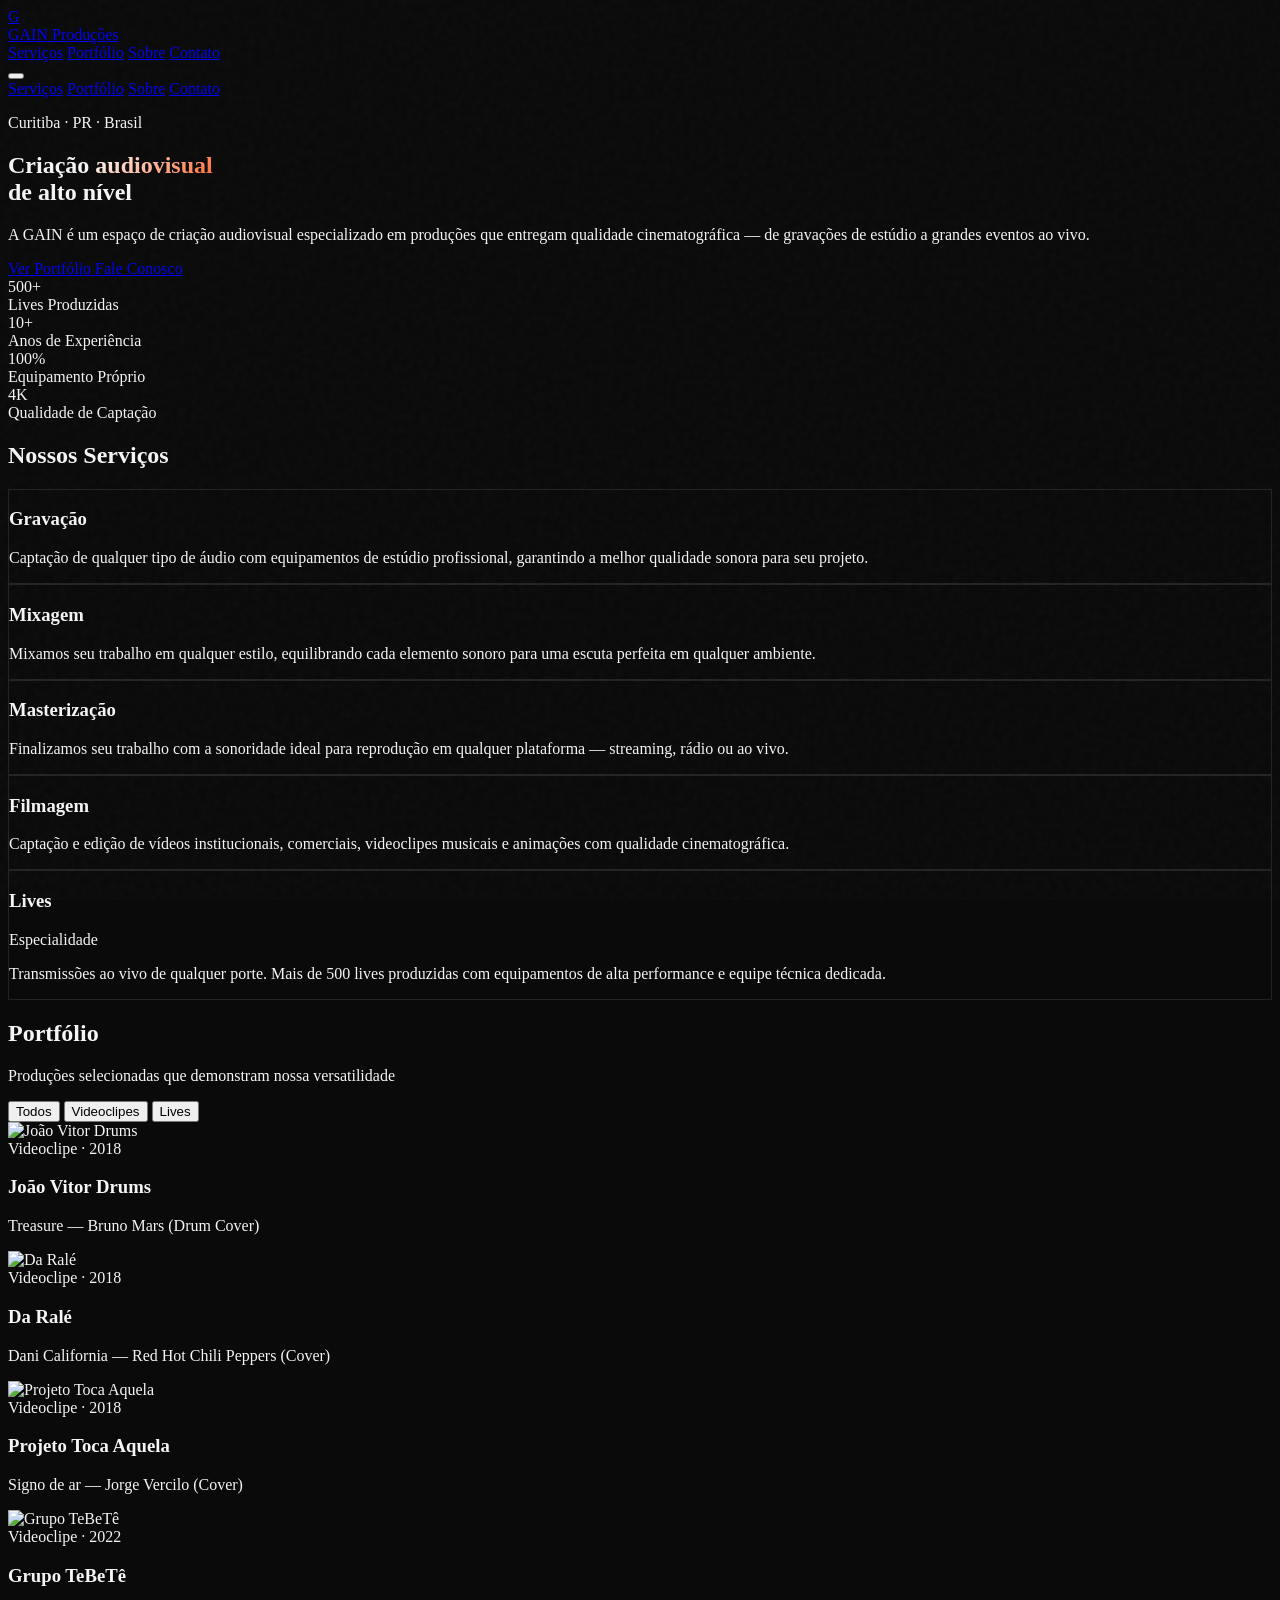
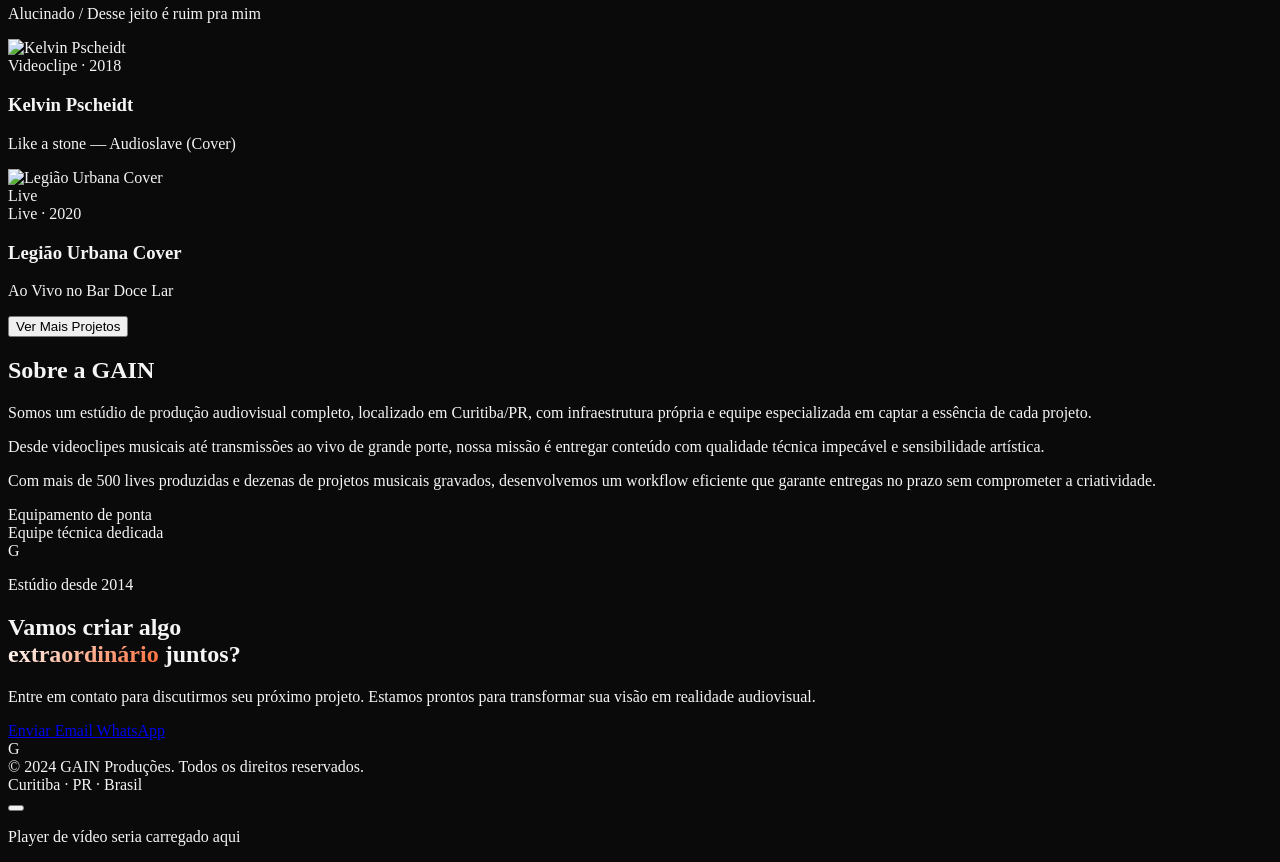
==== kimi/index.html @ ec2316cf "a" ====
<!DOCTYPE html>
<html lang="pt-BR" class="scroll-smooth">
<head>
    <meta charset="UTF-8">
    <meta name="viewport" content="width=device-width, initial-scale=1.0">
    <title>GAIN Produções | Audiovisual</title>
    <script src="https://cdn.tailwindcss.com"></script>
    <script src="https://unpkg.com/lucide@latest"></script>
    <link rel="preconnect" href="https://fonts.googleapis.com">
    <link rel="preconnect" href="https://fonts.gstatic.com" crossorigin>
    <link href="https://fonts.googleapis.com/css2?family=Space+Grotesk:wght@300;400;500;600;700&family=Inter:wght@300;400;500;600&display=swap" rel="stylesheet">
    
    <script>
        tailwind.config = {
            theme: {
                extend: {
                    fontFamily: {
                        sans: ['Inter', 'sans-serif'],
                        display: ['Space Grotesk', 'sans-serif'],
                    },
                    colors: {
                        gain: {
                            dark: '#0a0a0a',
                            gray: '#1a1a1a',
                            accent: '#ff6b35',
                            light: '#f5f5f5'
                        }
                    },
                    animation: {
                        'fade-up': 'fadeUp 0.8s ease-out forwards',
                        'pulse-slow': 'pulse 4s cubic-bezier(0.4, 0, 0.6, 1) infinite',
                    },
                    keyframes: {
                        fadeUp: {
                            '0%': { opacity: '0', transform: 'translateY(30px)' },
                            '100%': { opacity: '1', transform: 'translateY(0)' },
                        }
                    }
                }
            }
        }
    </script>
    
    <style>
        body {
            background-color: #0a0a0a;
            color: #f5f5f5;
        }
        
        .grain-overlay {
            position: fixed;
            top: 0;
            left: 0;
            width: 100%;
            height: 100%;
            pointer-events: none;
            z-index: 50;
            opacity: 0.03;
            background-image: url("data:image/svg+xml,%3Csvg viewBox='0 0 200 200' xmlns='http://www.w3.org/2000/svg'%3E%3Cfilter id='noiseFilter'%3E%3CfeTurbulence type='fractalNoise' baseFrequency='0.65' numOctaves='3' stitchTiles='stitch'/%3E%3C/filter%3E%3Crect width='100%25' height='100%25' filter='url(%23noiseFilter)'/%3E%3C/svg%3E");
        }
        
        .video-card {
            transition: all 0.5s cubic-bezier(0.4, 0, 0.2, 1);
        }
        
        .video-card:hover {
            transform: translateY(-8px);
        }
        
        .video-card:hover .video-overlay {
            opacity: 1;
        }
        
        .video-card:hover img {
            transform: scale(1.05);
        }
        
        .service-card {
            transition: all 0.4s ease;
            border: 1px solid rgba(255, 255, 255, 0.1);
        }
        
        .service-card:hover {
            border-color: rgba(255, 107, 53, 0.5);
            transform: translateY(-4px);
            box-shadow: 0 20px 40px -15px rgba(255, 107, 53, 0.2);
        }
        
        .nav-link {
            position: relative;
        }
        
        .nav-link::after {
            content: '';
            position: absolute;
            bottom: -4px;
            left: 0;
            width: 0;
            height: 1px;
            background-color: #ff6b35;
            transition: width 0.3s ease;
        }
        
        .nav-link:hover::after {
            width: 100%;
        }
        
        .hero-gradient {
            background: radial-gradient(ellipse at center, rgba(255,107,53,0.15) 0%, transparent 70%);
        }
        
        .text-gradient {
            background: linear-gradient(135deg, #fff 0%, #ff6b35 100%);
            -webkit-background-clip: text;
            -webkit-text-fill-color: transparent;
            background-clip: text;
        }
    </style>
</head>
<body class="antialiased overflow-x-hidden">

    <!-- Grain Overlay -->
    <div class="grain-overlay"></div>

    <!-- Navigation -->
    <nav class="fixed top-0 w-full z-40 bg-gain-dark/80 backdrop-blur-md border-b border-white/5 transition-all duration-300" id="navbar">
        <div class="max-w-7xl mx-auto px-6 lg:px-8">
            <div class="flex justify-between items-center h-20">
                <!-- Logo -->
                <a href="#" class="flex items-center gap-3 group">
                    <div class="w-10 h-10 bg-white rounded-full flex items-center justify-center overflow-hidden group-hover:scale-110 transition-transform duration-300">
                        <span class="text-gain-dark font-bold text-lg font-display">G</span>
                    </div>
                    <div class="flex flex-col">
                        <span class="font-display font-bold text-xl tracking-tight text-white">GAIN</span>
                        <span class="text-[10px] uppercase tracking-[0.2em] text-gray-400">Produções</span>
                    </div>
                </a>

                <!-- Desktop Menu -->
                <div class="hidden md:flex items-center gap-8">
                    <a href="#servicos" class="nav-link text-sm uppercase tracking-wider text-gray-300 hover:text-white transition-colors">Serviços</a>
                    <a href="#portfolio" class="nav-link text-sm uppercase tracking-wider text-gray-300 hover:text-white transition-colors">Portfólio</a>
                    <a href="#sobre" class="nav-link text-sm uppercase tracking-wider text-gray-300 hover:text-white transition-colors">Sobre</a>
                    <a href="#contato" class="px-6 py-2.5 bg-white text-gain-dark text-sm font-semibold uppercase tracking-wider hover:bg-gain-accent hover:text-white transition-all duration-300 rounded-full">
                        Contato
                    </a>
                </div>

                <!-- Mobile Menu Button -->
                <button class="md:hidden text-white" onclick="toggleMenu()">
                    <i data-lucide="menu" class="w-6 h-6"></i>
                </button>
            </div>
        </div>

        <!-- Mobile Menu -->
        <div id="mobile-menu" class="hidden md:hidden bg-gain-gray border-t border-white/10">
            <div class="px-6 py-4 space-y-4">
                <a href="#servicos" class="block text-sm uppercase tracking-wider text-gray-300">Serviços</a>
                <a href="#portfolio" class="block text-sm uppercase tracking-wider text-gray-300">Portfólio</a>
                <a href="#sobre" class="block text-sm uppercase tracking-wider text-gray-300">Sobre</a>
                <a href="#contato" class="block text-sm uppercase tracking-wider text-gain-accent">Contato</a>
            </div>
        </div>
    </nav>

    <!-- Hero Section -->
    <section class="relative min-h-screen flex items-center justify-center overflow-hidden pt-20">
        <div class="hero-gradient absolute inset-0 pointer-events-none"></div>
        
        <!-- Background Elements -->
        <div class="absolute inset-0 overflow-hidden">
            <div class="absolute -top-40 -right-40 w-96 h-96 bg-gain-accent/20 rounded-full blur-3xl animate-pulse-slow"></div>
            <div class="absolute -bottom-40 -left-40 w-96 h-96 bg-purple-500/10 rounded-full blur-3xl animate-pulse-slow" style="animation-delay: 2s;"></div>
        </div>

        <div class="relative z-10 max-w-7xl mx-auto px-6 lg:px-8 text-center">
            <div class="opacity-0 animate-fade-up" style="animation-delay: 0.2s;">
                <p class="text-gain-accent text-sm uppercase tracking-[0.3em] mb-6 font-medium">Curitiba · PR · Brasil</p>
                <h1 class="font-display text-5xl md:text-7xl lg:text-8xl font-bold leading-tight mb-8">
                    Criação <span class="text-gradient italic font-light">audiovisual</span><br>
                    de alto nível
                </h1>
                <p class="max-w-2xl mx-auto text-lg md:text-xl text-gray-400 leading-relaxed mb-12 font-light">
                    A GAIN é um espaço de criação audiovisual especializado em produções que entregam qualidade cinematográfica — de gravações de estúdio a grandes eventos ao vivo.
                </p>
                <div class="flex flex-col sm:flex-row gap-4 justify-center">
                    <a href="#portfolio" class="px-8 py-4 bg-white text-gain-dark font-semibold uppercase tracking-wider hover:bg-gain-accent hover:text-white transition-all duration-300 rounded-full flex items-center justify-center gap-2 group">
                        Ver Portfólio
                        <i data-lucide="arrow-right" class="w-4 h-4 group-hover:translate-x-1 transition-transform"></i>
                    </a>
                    <a href="#contato" class="px-8 py-4 border border-white/20 text-white font-semibold uppercase tracking-wider hover:bg-white/10 transition-all duration-300 rounded-full">
                        Fale Conosco
                    </a>
                </div>
            </div>
        </div>

        <!-- Scroll Indicator -->
        <div class="absolute bottom-10 left-1/2 -translate-x-1/2 animate-bounce">
            <i data-lucide="chevron-down" class="w-6 h-6 text-white/30"></i>
        </div>
    </section>

    <!-- Stats Section -->
    <section class="py-20 border-y border-white/5 bg-gain-gray/30">
        <div class="max-w-7xl mx-auto px-6 lg:px-8">
            <div class="grid grid-cols-2 md:grid-cols-4 gap-8 text-center">
                <div class="opacity-0 animate-fade-up" style="animation-delay: 0.1s;">
                    <div class="text-4xl md:text-5xl font-display font-bold text-white mb-2">500+</div>
                    <div class="text-sm uppercase tracking-wider text-gray-500">Lives Produzidas</div>
                </div>
                <div class="opacity-0 animate-fade-up" style="animation-delay: 0.2s;">
                    <div class="text-4xl md:text-5xl font-display font-bold text-white mb-2">10+</div>
                    <div class="text-sm uppercase tracking-wider text-gray-500">Anos de Experiência</div>
                </div>
                <div class="opacity-0 animate-fade-up" style="animation-delay: 0.3s;">
                    <div class="text-4xl md:text-5xl font-display font-bold text-white mb-2">100%</div>
                    <div class="text-sm uppercase tracking-wider text-gray-500">Equipamento Próprio</div>
                </div>
                <div class="opacity-0 animate-fade-up" style="animation-delay: 0.4s;">
                    <div class="text-4xl md:text-5xl font-display font-bold text-white mb-2">4K</div>
                    <div class="text-sm uppercase tracking-wider text-gray-500">Qualidade de Captação</div>
                </div>
            </div>
        </div>
    </section>

    <!-- Services Section -->
    <section id="servicos" class="py-32 relative">
        <div class="max-w-7xl mx-auto px-6 lg:px-8">
            <div class="mb-16 opacity-0 animate-fade-up" id="servicos-title">
                <h2 class="font-display text-4xl md:text-5xl font-bold mb-4">Nossos Serviços</h2>
                <div class="w-20 h-1 bg-gain-accent"></div>
            </div>

            <div class="grid md:grid-cols-2 lg:grid-cols-3 gap-6">
                <!-- Gravação -->
                <div class="service-card bg-gain-gray/20 p-8 rounded-2xl opacity-0 animate-fade-up group cursor-pointer" style="animation-delay: 0.1s;">
                    <div class="w-14 h-14 bg-gain-accent/10 rounded-xl flex items-center justify-center mb-6 group-hover:bg-gain-accent/20 transition-colors">
                        <i data-lucide="mic-2" class="w-7 h-7 text-gain-accent"></i>
                    </div>
                    <h3 class="font-display text-2xl font-bold mb-3 text-white">Gravação</h3>
                    <p class="text-gray-400 leading-relaxed text-sm">
                        Captação de qualquer tipo de áudio com equipamentos de estúdio profissional, garantindo a melhor qualidade sonora para seu projeto.
                    </p>
                </div>

                <!-- Mixagem -->
                <div class="service-card bg-gain-gray/20 p-8 rounded-2xl opacity-0 animate-fade-up group cursor-pointer" style="animation-delay: 0.2s;">
                    <div class="w-14 h-14 bg-gain-accent/10 rounded-xl flex items-center justify-center mb-6 group-hover:bg-gain-accent/20 transition-colors">
                        <i data-lucide="sliders" class="w-7 h-7 text-gain-accent"></i>
                    </div>
                    <h3 class="font-display text-2xl font-bold mb-3 text-white">Mixagem</h3>
                    <p class="text-gray-400 leading-relaxed text-sm">
                        Mixamos seu trabalho em qualquer estilo, equilibrando cada elemento sonoro para uma escuta perfeita em qualquer ambiente.
                    </p>
                </div>

                <!-- Masterização -->
                <div class="service-card bg-gain-gray/20 p-8 rounded-2xl opacity-0 animate-fade-up group cursor-pointer" style="animation-delay: 0.3s;">
                    <div class="w-14 h-14 bg-gain-accent/10 rounded-xl flex items-center justify-center mb-6 group-hover:bg-gain-accent/20 transition-colors">
                        <i data-lucide="disc" class="w-7 h-7 text-gain-accent"></i>
                    </div>
                    <h3 class="font-display text-2xl font-bold mb-3 text-white">Masterização</h3>
                    <p class="text-gray-400 leading-relaxed text-sm">
                        Finalizamos seu trabalho com a sonoridade ideal para reprodução em qualquer plataforma — streaming, rádio ou ao vivo.
                    </p>
                </div>

                <!-- Filmagem -->
                <div class="service-card bg-gain-gray/20 p-8 rounded-2xl opacity-0 animate-fade-up group cursor-pointer" style="animation-delay: 0.4s;">
                    <div class="w-14 h-14 bg-gain-accent/10 rounded-xl flex items-center justify-center mb-6 group-hover:bg-gain-accent/20 transition-colors">
                        <i data-lucide="video" class="w-7 h-7 text-gain-accent"></i>
                    </div>
                    <h3 class="font-display text-2xl font-bold mb-3 text-white">Filmagem</h3>
                    <p class="text-gray-400 leading-relaxed text-sm">
                        Captação e edição de vídeos institucionais, comerciais, videoclipes musicais e animações com qualidade cinematográfica.
                    </p>
                </div>

                <!-- Lives -->
                <div class="service-card bg-gain-gray/20 p-8 rounded-2xl md:col-span-2 lg:col-span-2 opacity-0 animate-fade-up group cursor-pointer relative overflow-hidden" style="animation-delay: 0.5s;">
                    <div class="absolute top-0 right-0 w-64 h-64 bg-gain-accent/5 rounded-full blur-3xl -mr-20 -mt-20"></div>
                    <div class="relative z-10 flex flex-col md:flex-row md:items-center gap-6">
                        <div class="w-14 h-14 bg-gain-accent/10 rounded-xl flex items-center justify-center group-hover:bg-gain-accent/20 transition-colors shrink-0">
                            <i data-lucide="radio" class="w-7 h-7 text-gain-accent"></i>
                        </div>
                        <div>
                            <div class="flex items-center gap-3 mb-2">
                                <h3 class="font-display text-2xl font-bold text-white">Lives</h3>
                                <span class="px-3 py-1 bg-gain-accent/20 text-gain-accent text-xs uppercase tracking-wider rounded-full font-semibold">Especialidade</span>
                            </div>
                            <p class="text-gray-400 leading-relaxed text-sm max-w-xl">
                                Transmissões ao vivo de qualquer porte. Mais de 500 lives produzidas com equipamentos de alta performance e equipe técnica dedicada.
                            </p>
                        </div>
                    </div>
                </div>
            </div>
        </div>
    </section>

    <!-- Portfolio Section -->
    <section id="portfolio" class="py-32 bg-gain-gray/20">
        <div class="max-w-7xl mx-auto px-6 lg:px-8">
            <div class="flex flex-col md:flex-row md:items-end justify-between mb-12 opacity-0 animate-fade-up" id="portfolio-title">
                <div>
                    <h2 class="font-display text-4xl md:text-5xl font-bold mb-4">Portfólio</h2>
                    <div class="w-20 h-1 bg-gain-accent mb-4"></div>
                    <p class="text-gray-400">Produções selecionadas que demonstram nossa versatilidade</p>
                </div>
                
                <!-- Filter Buttons -->
                <div class="flex gap-2 mt-6 md:mt-0 overflow-x-auto pb-2 md:pb-0">
                    <button onclick="filterPortfolio('all')" class="filter-btn active px-4 py-2 text-sm uppercase tracking-wider rounded-full border border-gain-accent bg-gain-accent text-white transition-all" data-filter="all">Todos</button>
                    <button onclick="filterPortfolio('videoclipe')" class="filter-btn px-4 py-2 text-sm uppercase tracking-wider rounded-full border border-white/20 text-gray-400 hover:border-white/50 hover:text-white transition-all" data-filter="videoclipe">Videoclipes</button>
                    <button onclick="filterPortfolio('live')" class="filter-btn px-4 py-2 text-sm uppercase tracking-wider rounded-full border border-white/20 text-gray-400 hover:border-white/50 hover:text-white transition-all" data-filter="live">Lives</button>
                </div>
            </div>

            <div class="grid md:grid-cols-2 lg:grid-cols-3 gap-6" id="portfolio-grid">
                <!-- João Vitor Drums -->
                <div class="video-card group relative rounded-xl overflow-hidden bg-gain-gray aspect-video cursor-pointer" data-category="videoclipe" onclick="openVideo('João Vitor Drums - Treasure', 'https://www.youtube.com/watch?v=dQw4w9WgXcQ')">
                    <img src="https://img.youtube.com/vi/dQw4w9WgXcQ/maxresdefault.jpg" alt="João Vitor Drums" class="w-full h-full object-cover transition-transform duration-700">
                    <div class="video-overlay absolute inset-0 bg-gradient-to-t from-black/90 via-black/20 to-transparent opacity-0 transition-opacity duration-300 flex flex-col justify-end p-6">
                        <span class="text-gain-accent text-xs uppercase tracking-wider mb-2">Videoclipe · 2018</span>
                        <h3 class="font-display text-xl font-bold text-white">João Vitor Drums</h3>
                        <p class="text-gray-300 text-sm mt-1">Treasure — Bruno Mars (Drum Cover)</p>
                    </div>
                    <div class="absolute inset-0 flex items-center justify-center opacity-0 group-hover:opacity-100 transition-opacity duration-300">
                        <div class="w-16 h-16 bg-white/20 backdrop-blur-sm rounded-full flex items-center justify-center border border-white/30">
                            <i data-lucide="play" class="w-6 h-6 text-white fill-white ml-1"></i>
                        </div>
                    </div>
                </div>

                <!-- Da Ralé -->
                <div class="video-card group relative rounded-xl overflow-hidden bg-gain-gray aspect-video cursor-pointer" data-category="videoclipe" onclick="openVideo('Da Ralé - Dani California', 'https://www.youtube.com/watch?v=dQw4w9WgXcQ')">
                    <img src="https://img.youtube.com/vi/dQw4w9WgXcQ/maxresdefault.jpg" alt="Da Ralé" class="w-full h-full object-cover transition-transform duration-700">
                    <div class="video-overlay absolute inset-0 bg-gradient-to-t from-black/90 via-black/20 to-transparent opacity-0 transition-opacity duration-300 flex flex-col justify-end p-6">
                        <span class="text-gain-accent text-xs uppercase tracking-wider mb-2">Videoclipe · 2018</span>
                        <h3 class="font-display text-xl font-bold text-white">Da Ralé</h3>
                        <p class="text-gray-300 text-sm mt-1">Dani California — Red Hot Chili Peppers (Cover)</p>
                    </div>
                    <div class="absolute inset-0 flex items-center justify-center opacity-0 group-hover:opacity-100 transition-opacity duration-300">
                        <div class="w-16 h-16 bg-white/20 backdrop-blur-sm rounded-full flex items-center justify-center border border-white/30">
                            <i data-lucide="play" class="w-6 h-6 text-white fill-white ml-1"></i>
                        </div>
                    </div>
                </div>

                <!-- Projeto Toca Aquela -->
                <div class="video-card group relative rounded-xl overflow-hidden bg-gain-gray aspect-video cursor-pointer" data-category="videoclipe" onclick="openVideo('Projeto Toca Aquela - Signo de ar', 'https://www.youtube.com/watch?v=dQw4w9WgXcQ')">
                    <img src="https://img.youtube.com/vi/dQw4w9WgXcQ/maxresdefault.jpg" alt="Projeto Toca Aquela" class="w-full h-full object-cover transition-transform duration-700">
                    <div class="video-overlay absolute inset-0 bg-gradient-to-t from-black/90 via-black/20 to-transparent opacity-0 transition-opacity duration-300 flex flex-col justify-end p-6">
                        <span class="text-gain-accent text-xs uppercase tracking-wider mb-2">Videoclipe · 2018</span>
                        <h3 class="font-display text-xl font-bold text-white">Projeto Toca Aquela</h3>
                        <p class="text-gray-300 text-sm mt-1">Signo de ar — Jorge Vercilo (Cover)</p>
                    </div>
                    <div class="absolute inset-0 flex items-center justify-center opacity-0 group-hover:opacity-100 transition-opacity duration-300">
                        <div class="w-16 h-16 bg-white/20 backdrop-blur-sm rounded-full flex items-center justify-center border border-white/30">
                            <i data-lucide="play" class="w-6 h-6 text-white fill-white ml-1"></i>
                        </div>
                    </div>
                </div>

                <!-- Grupo TeBeTê -->
                <div class="video-card group relative rounded-xl overflow-hidden bg-gain-gray aspect-video cursor-pointer" data-category="videoclipe" onclick="openVideo('Grupo TeBeTê', 'https://www.youtube.com/watch?v=dQw4w9WgXcQ')">
                    <img src="https://img.youtube.com/vi/dQw4w9WgXcQ/maxresdefault.jpg" alt="Grupo TeBeTê" class="w-full h-full object-cover transition-transform duration-700">
                    <div class="video-overlay absolute inset-0 bg-gradient-to-t from-black/90 via-black/20 to-transparent opacity-0 transition-opacity duration-300 flex flex-col justify-end p-6">
                        <span class="text-gain-accent text-xs uppercase tracking-wider mb-2">Videoclipe · 2022</span>
                        <h3 class="font-display text-xl font-bold text-white">Grupo TeBeTê</h3>
                        <p class="text-gray-300 text-sm mt-1">Alucinado / Desse jeito é ruim pra mim</p>
                    </div>
                    <div class="absolute inset-0 flex items-center justify-center opacity-0 group-hover:opacity-100 transition-opacity duration-300">
                        <div class="w-16 h-16 bg-white/20 backdrop-blur-sm rounded-full flex items-center justify-center border border-white/30">
                            <i data-lucide="play" class="w-6 h-6 text-white fill-white ml-1"></i>
                        </div>
                    </div>
                </div>

                <!-- Kelvin Pscheidt -->
                <div class="video-card group relative rounded-xl overflow-hidden bg-gain-gray aspect-video cursor-pointer" data-category="videoclipe" onclick="openVideo('Kelvin Pscheidt - Like a stone', 'https://www.youtube.com/watch?v=dQw4w9WgXcQ')">
                    <img src="https://img.youtube.com/vi/dQw4w9WgXcQ/maxresdefault.jpg" alt="Kelvin Pscheidt" class="w-full h-full object-cover transition-transform duration-700">
                    <div class="video-overlay absolute inset-0 bg-gradient-to-t from-black/90 via-black/20 to-transparent opacity-0 transition-opacity duration-300 flex flex-col justify-end p-6">
                        <span class="text-gain-accent text-xs uppercase tracking-wider mb-2">Videoclipe · 2018</span>
                        <h3 class="font-display text-xl font-bold text-white">Kelvin Pscheidt</h3>
                        <p class="text-gray-300 text-sm mt-1">Like a stone — Audioslave (Cover)</p>
                    </div>
                    <div class="absolute inset-0 flex items-center justify-center opacity-0 group-hover:opacity-100 transition-opacity duration-300">
                        <div class="w-16 h-16 bg-white/20 backdrop-blur-sm rounded-full flex items-center justify-center border border-white/30">
                            <i data-lucide="play" class="w-6 h-6 text-white fill-white ml-1"></i>
                        </div>
                    </div>
                </div>

                <!-- Legião Urbana Cover -->
                <div class="video-card group relative rounded-xl overflow-hidden bg-gain-gray aspect-video cursor-pointer" data-category="live" onclick="openVideo('Legião Urbana Cover - Ao Vivo', 'https://www.youtube.com/watch?v=dQw4w9WgXcQ')">
                    <img src="https://img.youtube.com/vi/dQw4w9WgXcQ/maxresdefault.jpg" alt="Legião Urbana Cover" class="w-full h-full object-cover transition-transform duration-700">
                    <div class="absolute top-4 right-4 px-3 py-1 bg-red-600 text-white text-xs uppercase tracking-wider rounded-full font-bold flex items-center gap-1">
                        <span class="w-2 h-2 bg-white rounded-full animate-pulse"></span>
                        Live
                    </div>
                    <div class="video-overlay absolute inset-0 bg-gradient-to-t from-black/90 via-black/20 to-transparent opacity-0 transition-opacity duration-300 flex flex-col justify-end p-6">
                        <span class="text-gain-accent text-xs uppercase tracking-wider mb-2">Live · 2020</span>
                        <h3 class="font-display text-xl font-bold text-white">Legião Urbana Cover</h3>
                        <p class="text-gray-300 text-sm mt-1">Ao Vivo no Bar Doce Lar</p>
                    </div>
                    <div class="absolute inset-0 flex items-center justify-center opacity-0 group-hover:opacity-100 transition-opacity duration-300">
                        <div class="w-16 h-16 bg-white/20 backdrop-blur-sm rounded-full flex items-center justify-center border border-white/30">
                            <i data-lucide="play" class="w-6 h-6 text-white fill-white ml-1"></i>
                        </div>
                    </div>
                </div>
            </div>

            <div class="mt-12 text-center">
                <button class="px-8 py-3 border border-white/20 text-white uppercase tracking-wider text-sm hover:bg-white hover:text-gain-dark transition-all duration-300 rounded-full">
                    Ver Mais Projetos
                </button>
            </div>
        </div>
    </section>

    <!-- About Section -->
    <section id="sobre" class="py-32 relative overflow-hidden">
        <div class="absolute inset-0 bg-gradient-to-b from-transparent via-gain-accent/5 to-transparent"></div>
        <div class="max-w-7xl mx-auto px-6 lg:px-8 relative z-10">
            <div class="grid lg:grid-cols-2 gap-16 items-center">
                <div class="opacity-0 animate-fade-up" id="sobre-content">
                    <h2 class="font-display text-4xl md:text-5xl font-bold mb-6">Sobre a GAIN</h2>
                    <div class="w-20 h-1 bg-gain-accent mb-8"></div>
                    <div class="space-y-6 text-gray-300 leading-relaxed">
                        <p>
                            Somos um estúdio de produção audiovisual completo, localizado em Curitiba/PR, com infraestrutura própria e equipe especializada em captar a essência de cada projeto.
                        </p>
                        <p>
                            Desde videoclipes musicais até transmissões ao vivo de grande porte, nossa missão é entregar conteúdo com qualidade técnica impecável e sensibilidade artística.
                        </p>
                        <p>
                            Com mais de 500 lives produzidas e dezenas de projetos musicais gravados, desenvolvemos um workflow eficiente que garante entregas no prazo sem comprometer a criatividade.
                        </p>
                    </div>
                    
                    <div class="mt-8 flex gap-4">
                        <div class="flex items-center gap-2 text-gray-400">
                            <i data-lucide="check-circle" class="w-5 h-5 text-gain-accent"></i>
                            <span class="text-sm">Equipamento de ponta</span>
                        </div>
                        <div class="flex items-center gap-2 text-gray-400">
                            <i data-lucide="check-circle" class="w-5 h-5 text-gain-accent"></i>
                            <span class="text-sm">Equipe técnica dedicada</span>
                        </div>
                    </div>
                </div>
                
                <div class="relative opacity-0 animate-fade-up" style="animation-delay: 0.2s;">
                    <div class="aspect-square rounded-2xl overflow-hidden bg-gain-gray relative">
                        <div class="absolute inset-0 bg-gradient-to-br from-gain-accent/20 to-purple-500/20"></div>
                        <div class="absolute inset-0 flex items-center justify-center">
                            <div class="text-center">
                                <div class="w-32 h-32 bg-white rounded-full flex items-center justify-center mx-auto mb-4 shadow-2xl shadow-gain-accent/20">
                                    <span class="text-gain-dark font-bold text-5xl font-display">G</span>
                                </div>
                                <p class="text-gray-400 uppercase tracking-[0.3em] text-sm">Estúdio desde 2014</p>
                            </div>
                        </div>
                    </div>
                    <!-- Decorative Elements -->
                    <div class="absolute -top-4 -right-4 w-24 h-24 border border-gain-accent/30 rounded-full"></div>
                    <div class="absolute -bottom-4 -left-4 w-32 h-32 border border-white/10 rounded-full"></div>
                </div>
            </div>
        </div>
    </section>

    <!-- Contact CTA -->
    <section id="contato" class="py-32 bg-gain-gray/30 border-t border-white/5">
        <div class="max-w-4xl mx-auto px-6 lg:px-8 text-center opacity-0 animate-fade-up" id="contato-content">
            <h2 class="font-display text-4xl md:text-6xl font-bold mb-6">Vamos criar algo<br><span class="text-gradient">extraordinário</span> juntos?</h2>
            <p class="text-gray-400 text-lg mb-12 max-w-2xl mx-auto">
                Entre em contato para discutirmos seu próximo projeto. Estamos prontos para transformar sua visão em realidade audiovisual.
            </p>
            
            <div class="flex flex-col sm:flex-row gap-4 justify-center mb-12">
                <a href="mailto:contato@gainproducoes.com.br" class="px-8 py-4 bg-gain-accent text-white font-semibold uppercase tracking-wider hover:bg-orange-600 transition-all duration-300 rounded-full flex items-center justify-center gap-2">
                    <i data-lucide="mail" class="w-5 h-5"></i>
                    Enviar Email
                </a>
                <a href="https://wa.me/5541999999999" class="px-8 py-4 border border-white/20 text-white font-semibold uppercase tracking-wider hover:bg-white/10 transition-all duration-300 rounded-full flex items-center justify-center gap-2">
                    <i data-lucide="phone" class="w-5 h-5"></i>
                    WhatsApp
                </a>
            </div>

            <div class="flex justify-center gap-6 text-gray-500">
                <a href="#" class="hover:text-gain-accent transition-colors">
                    <i data-lucide="instagram" class="w-6 h-6"></i>
                </a>
                <a href="#" class="hover:text-gain-accent transition-colors">
                    <i data-lucide="youtube" class="w-6 h-6"></i>
                </a>
                <a href="#" class="hover:text-gain-accent transition-colors">
                    <i data-lucide="facebook" class="w-6 h-6"></i>
                </a>
            </div>
        </div>
    </section>

    <!-- Footer -->
    <footer class="py-8 border-t border-white/5 bg-gain-dark">
        <div class="max-w-7xl mx-auto px-6 lg:px-8 flex flex-col md:flex-row justify-between items-center gap-4">
            <div class="flex items-center gap-2">
                <div class="w-8 h-8 bg-white rounded-full flex items-center justify-center">
                    <span class="text-gain-dark font-bold text-sm font-display">G</span>
                </div>
                <span class="text-gray-500 text-sm">© 2024 GAIN Produções. Todos os direitos reservados.</span>
            </div>
            <div class="text-gray-600 text-sm">
                Curitiba · PR · Brasil
            </div>
        </div>
    </footer>

    <!-- Video Modal -->
    <div id="video-modal" class="fixed inset-0 z-50 hidden bg-black/95 backdrop-blur-sm flex items-center justify-center p-4">
        <div class="relative w-full max-w-5xl aspect-video bg-black rounded-xl overflow-hidden shadow-2xl">
            <button onclick="closeVideo()" class="absolute top-4 right-4 z-10 w-10 h-10 bg-white/10 hover:bg-white/20 rounded-full flex items-center justify-center transition-colors">
                <i data-lucide="x" class="w-6 h-6 text-white"></i>
            </button>
            <div id="video-container" class="w-full h-full flex items-center justify-center text-white">
                <p class="text-gray-400">Player de vídeo seria carregado aqui</p>
            </div>
        </div>
    </div>

    <script>
        // Initialize Lucide icons
        lucide.createIcons();

        // Mobile menu toggle
        function toggleMenu() {
            const menu = document.getElementById('mobile-menu');
            menu.classList.toggle('hidden');
        }

        // Portfolio filter
        function filterPortfolio(category) {
            const cards = document.querySelectorAll('.video-card');
            const buttons = document.querySelectorAll('.filter-btn');
            
            // Update buttons
            buttons.forEach(btn => {
                if (btn.dataset.filter === category) {
                    btn.classList.add('bg-gain-accent', 'text-white', 'border-gain-accent');
                    btn.classList.remove('text-gray-400', 'border-white/20');
                } else {
                    btn.classList.remove('bg-gain-accent', 'text-white', 'border-gain-accent');
                    btn.classList.add('text-gray-400', 'border-white/20');
                }
            });
            
            // Filter cards with animation
            cards.forEach(card => {
                if (category === 'all' || card.dataset.category === category) {
                    card.style.display = 'block';
                    setTimeout(() => {
                        card.style.opacity = '1';
                        card.style.transform = 'translateY(0)';
                    }, 50);
                } else {
                    card.style.opacity = '0';
                    card.style.transform = 'translateY(20px)';
                    setTimeout(() => {
                        card.style.display = 'none';
                    }, 300);
                }
            });
        }

        // Video modal
        function openVideo(title, url) {
            const modal = document.getElementById('video-modal');
            const container = document.getElementById('video-container');
            modal.classList.remove('hidden');
            container.innerHTML = `
                <div class="text-center">
                    <h3 class="text-2xl font-display font-bold mb-4">${title}</h3>
                    <p class="text-gray-400 mb-4">URL: ${url}</p>
                    <p class="text-sm text-gray-500">(Integração com player de vídeo aqui)</p>
                </div>
            `;
            document.body.style.overflow = 'hidden';
        }

        function closeVideo() {
            const modal = document.getElementById('video-modal');
            modal.classList.add('hidden');
            document.body.style.overflow = 'auto';
        }

        // Close modal on outside click
        document.getElementById('video-modal').addEventListener('click', function(e) {
            if (e.target === this) closeVideo();
        });

        // Intersection Observer for animations
        const observerOptions = {
            threshold: 0.1,
            rootMargin: '0px 0px -50px 0px'
        };

        const observer = new IntersectionObserver((entries) => {
            entries.forEach(entry => {
                if (entry.isIntersecting) {
                    entry.target.style.opacity = '1';
                    entry.target.style.transform = 'translateY(0)';
                }
            });
        }, observerOptions);

        // Observe elements
        document.querySelectorAll('.opacity-0').forEach(el => {
            el.style.opacity = '0';
            el.style.transform = 'translateY(30px)';
            el.style.transition = 'opacity 0.8s ease-out, transform 0.8s ease-out';
            observer.observe(el);
        });

        // Navbar scroll effect
        let lastScroll = 0;
        window.addEventListener('scroll', () => {
            const navbar = document.getElementById('navbar');
            const currentScroll = window.pageYOffset;
            
            if (currentScroll > 100) {
                navbar.classList.add('shadow-lg', 'bg-gain-dark/95');
            } else {
                navbar.classList.remove('shadow-lg', 'bg-gain-dark/80');
            }
            
            lastScroll = currentScroll;
        });
    </script>
</body>
</html>
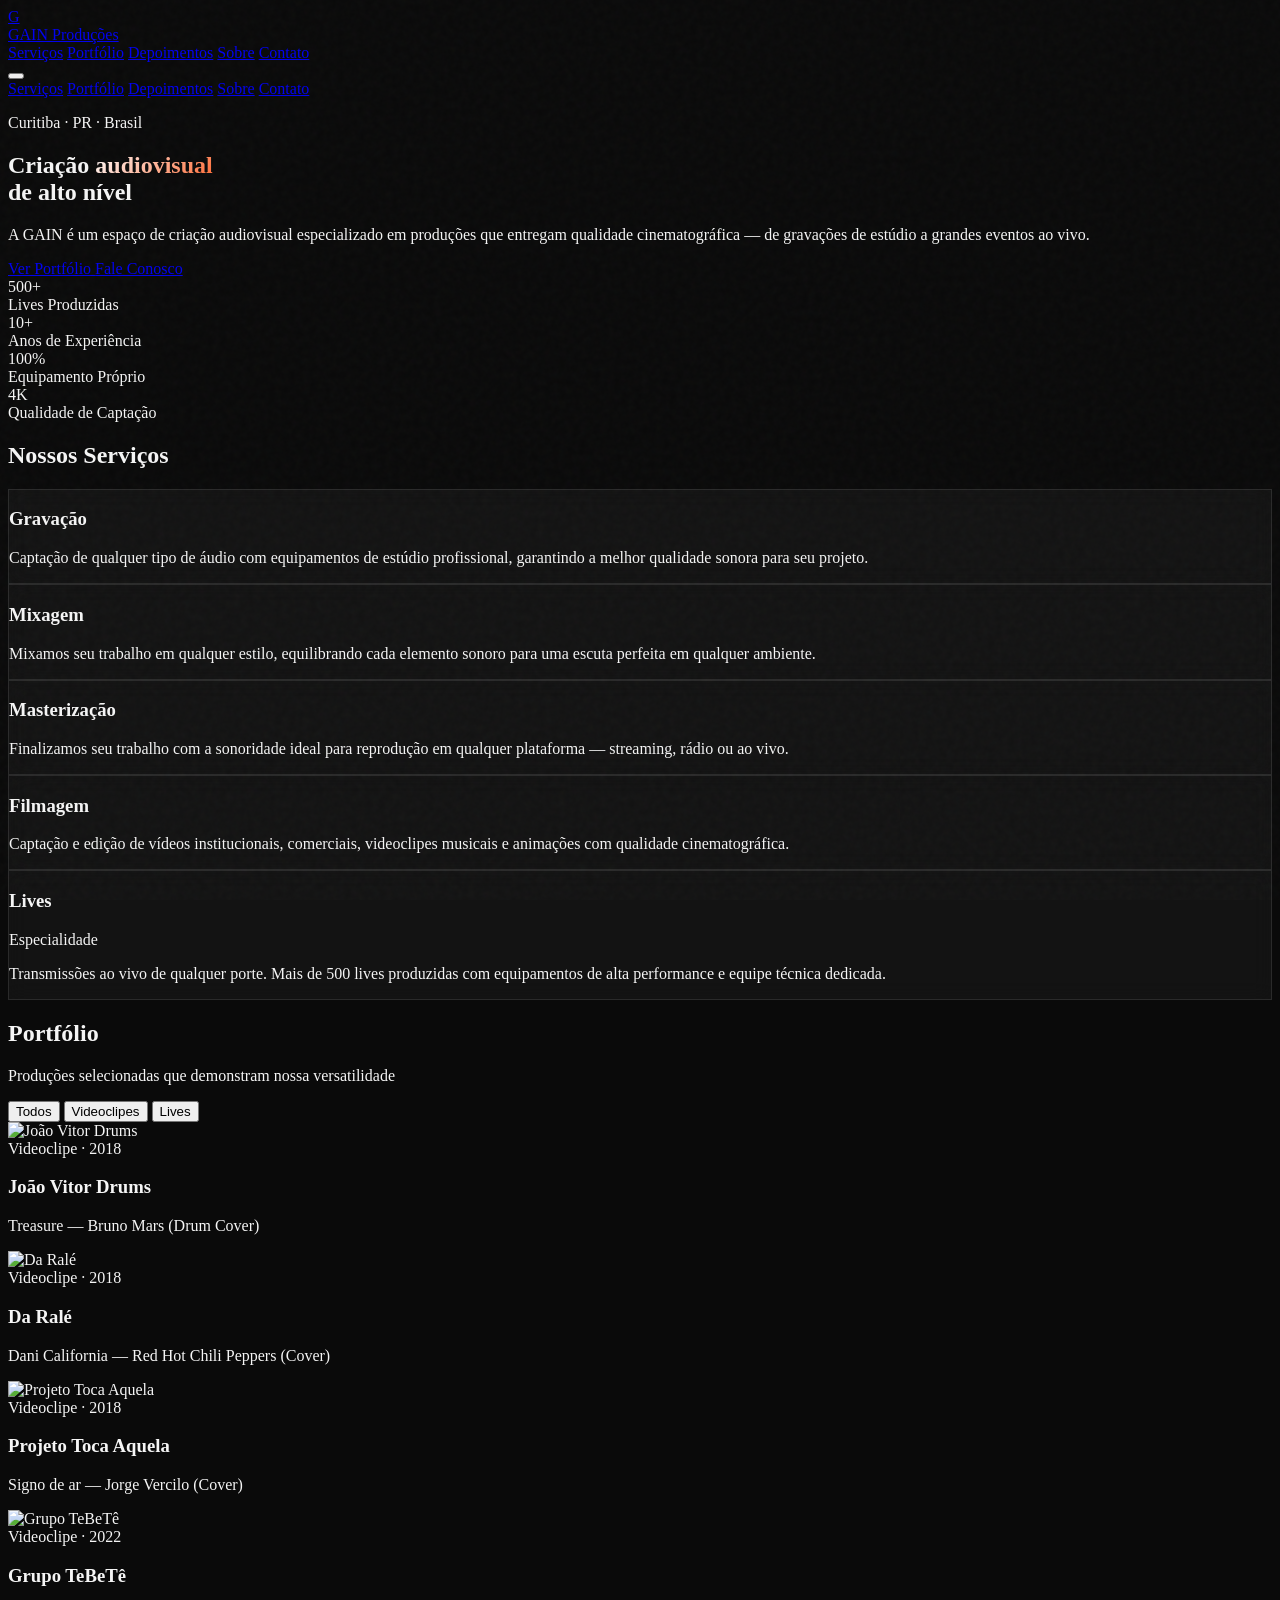
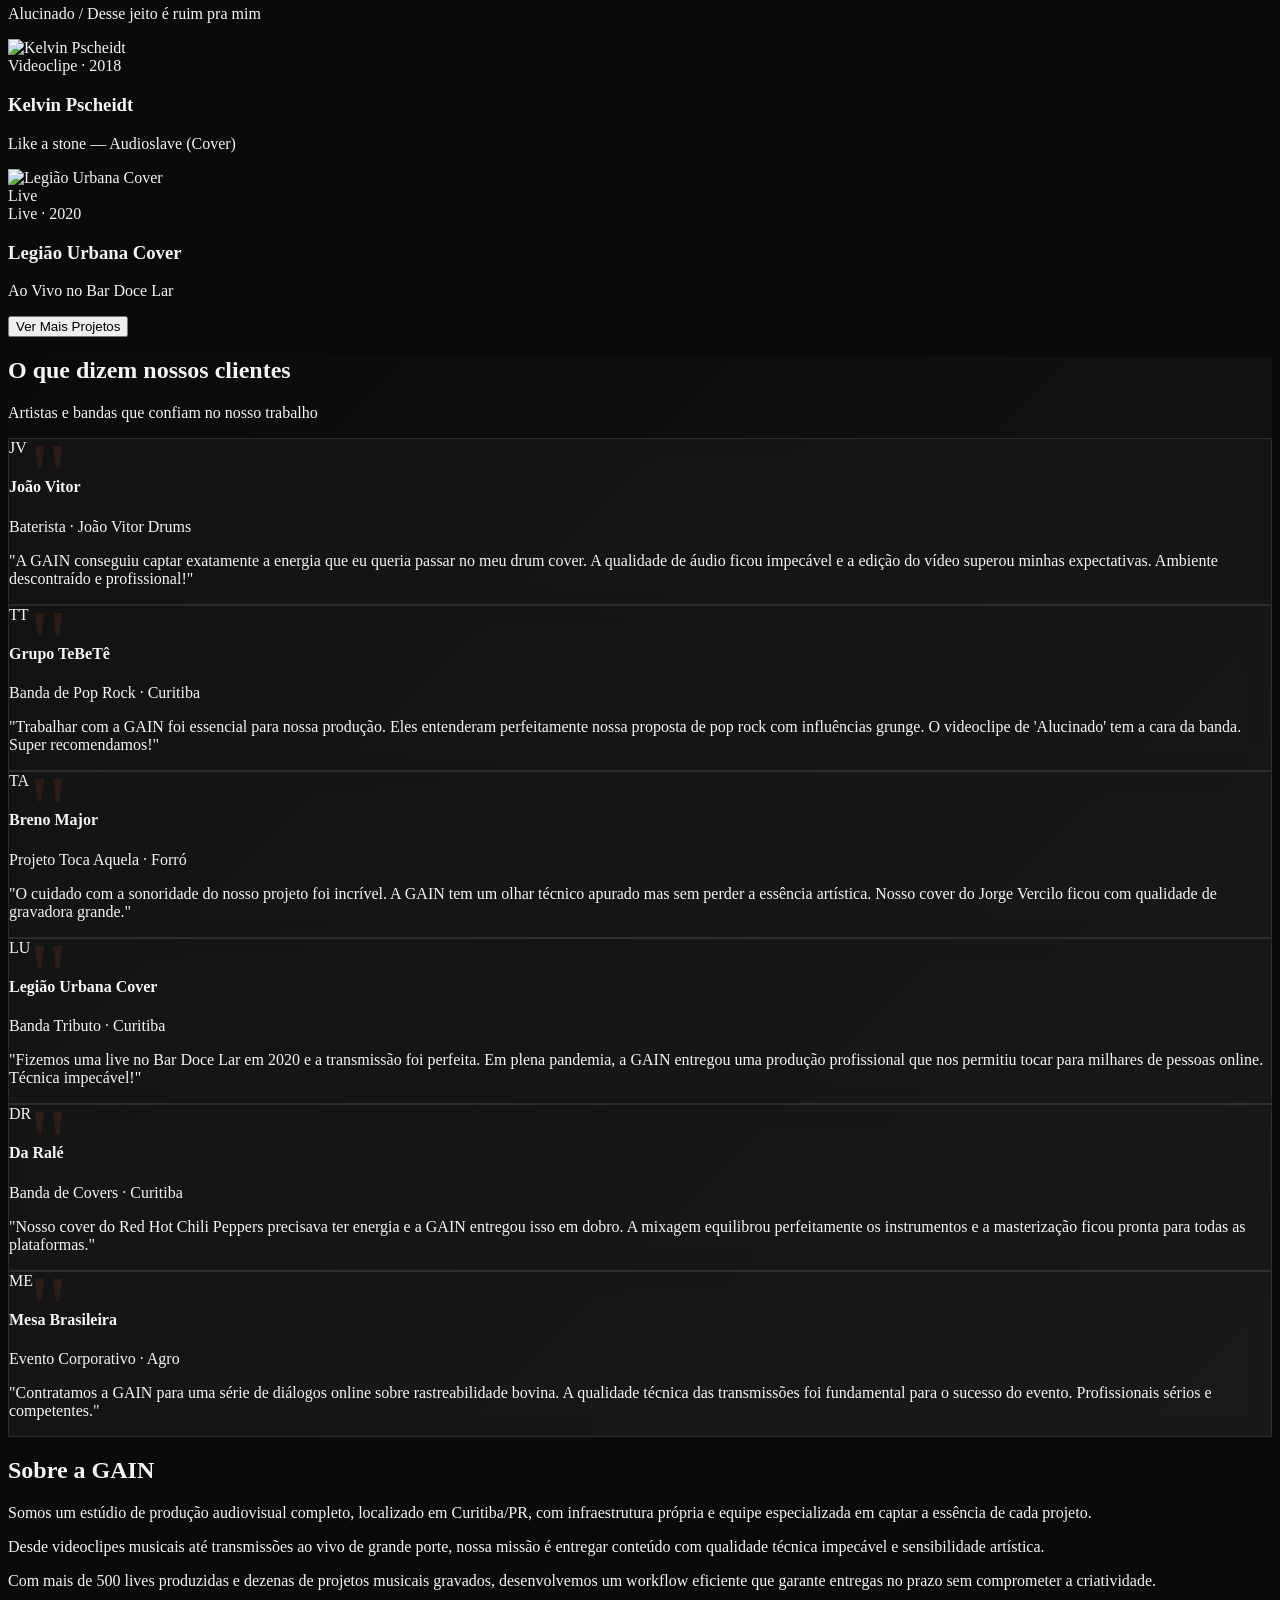
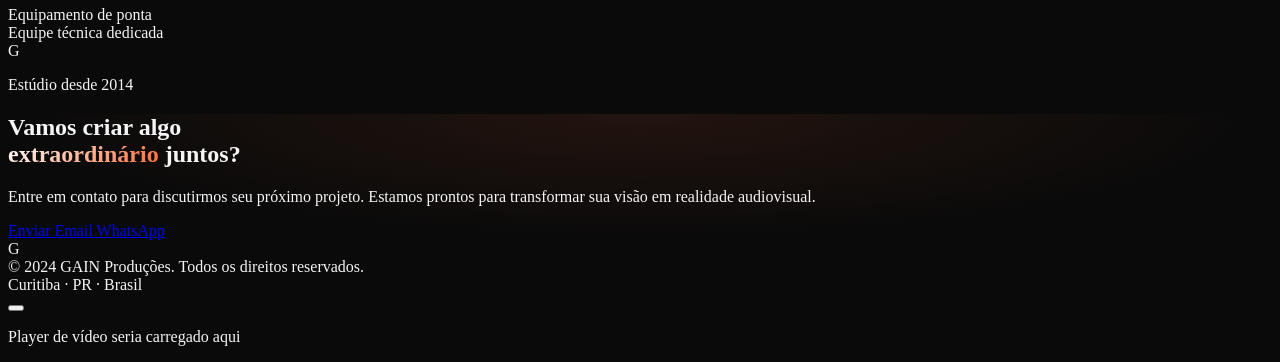
==== commit d6181857: "a" ====
--- a/kimi/index.html
+++ b/kimi/index.html
@@ -9,7 +9,7 @@
     <link rel="preconnect" href="https://fonts.googleapis.com">
     <link rel="preconnect" href="https://fonts.gstatic.com" crossorigin>
     <link href="https://fonts.googleapis.com/css2?family=Space+Grotesk:wght@300;400;500;600;700&family=Inter:wght@300;400;500;600&display=swap" rel="stylesheet">
-    
+
     <script>
         tailwind.config = {
             theme: {
@@ -29,24 +29,29 @@
                     animation: {
                         'fade-up': 'fadeUp 0.8s ease-out forwards',
                         'pulse-slow': 'pulse 4s cubic-bezier(0.4, 0, 0.6, 1) infinite',
+                        'float': 'float 6s ease-in-out infinite',
                     },
                     keyframes: {
                         fadeUp: {
                             '0%': { opacity: '0', transform: 'translateY(30px)' },
                             '100%': { opacity: '1', transform: 'translateY(0)' },
+                        },
+                        float: {
+                            '0%, 100%': { transform: 'translateY(0)' },
+                            '50%': { transform: 'translateY(-20px)' },
                         }
                     }
                 }
             }
         }
     </script>
-    
+
     <style>
         body {
             background-color: #0a0a0a;
             color: #f5f5f5;
         }
-        
+
         .grain-overlay {
             position: fixed;
             top: 0;
@@ -58,38 +63,41 @@
             opacity: 0.03;
             background-image: url("data:image/svg+xml,%3Csvg viewBox='0 0 200 200' xmlns='http://www.w3.org/2000/svg'%3E%3Cfilter id='noiseFilter'%3E%3CfeTurbulence type='fractalNoise' baseFrequency='0.65' numOctaves='3' stitchTiles='stitch'/%3E%3C/filter%3E%3Crect width='100%25' height='100%25' filter='url(%23noiseFilter)'/%3E%3C/svg%3E");
         }
-        
+
         .video-card {
             transition: all 0.5s cubic-bezier(0.4, 0, 0.2, 1);
         }
-        
+
         .video-card:hover {
             transform: translateY(-8px);
         }
-        
+
         .video-card:hover .video-overlay {
             opacity: 1;
         }
-        
+
         .video-card:hover img {
             transform: scale(1.05);
         }
-        
+
         .service-card {
             transition: all 0.4s ease;
             border: 1px solid rgba(255, 255, 255, 0.1);
-        }
-        
+            background: rgba(26, 26, 26, 0.6);
+            backdrop-filter: blur(10px);
+        }
+
         .service-card:hover {
             border-color: rgba(255, 107, 53, 0.5);
             transform: translateY(-4px);
             box-shadow: 0 20px 40px -15px rgba(255, 107, 53, 0.2);
-        }
-        
+            background: rgba(26, 26, 26, 0.8);
+        }
+
         .nav-link {
             position: relative;
         }
-        
+
         .nav-link::after {
             content: '';
             position: absolute;
@@ -100,21 +108,80 @@
             background-color: #ff6b35;
             transition: width 0.3s ease;
         }
-        
+
         .nav-link:hover::after {
             width: 100%;
         }
-        
+
         .hero-gradient {
             background: radial-gradient(ellipse at center, rgba(255,107,53,0.15) 0%, transparent 70%);
         }
-        
+
         .text-gradient {
             background: linear-gradient(135deg, #fff 0%, #ff6b35 100%);
             -webkit-background-clip: text;
             -webkit-text-fill-color: transparent;
             background-clip: text;
         }
+
+        /* Background específicos */
+        .bg-studio {
+            background-image:
+                linear-gradient(to bottom, rgba(10,10,10,0.95), rgba(10,10,10,0.8)),
+                url('https://images.unsplash.com/photo-1598488035139-bdbb2231ce04?w=1920&q=80');
+            background-size: cover;
+            background-position: center;
+            background-attachment: fixed;
+        }
+
+        .bg-concert {
+            background-image:
+                linear-gradient(to bottom, rgba(10,10,10,0.9), rgba(10,10,10,0.95)),
+                url('https://images.unsplash.com/photo-1493225457124-a3eb161ffa5f?w=1920&q=80');
+            background-size: cover;
+            background-position: center;
+            background-attachment: fixed;
+        }
+
+        .bg-testimonials {
+            background-image:
+                linear-gradient(135deg, rgba(10,10,10,0.97), rgba(26,26,26,0.95)),
+                url('https://images.unsplash.com/photo-1511671782779-c97d3d27a1d4?w=1920&q=80');
+            background-size: cover;
+            background-position: center;
+        }
+
+        .bg-contact {
+            background-image:
+                radial-gradient(ellipse at top, rgba(255,107,53,0.1), transparent 70%),
+                linear-gradient(to bottom, rgba(10,10,10,0.98), rgba(10,10,10,0.99)),
+                url('https://images.unsplash.com/photo-1514320291840-2e0a9bf2a9ae?w=1920&q=80');
+            background-size: cover;
+            background-position: center;
+        }
+
+        .testimonial-card {
+            background: rgba(26, 26, 26, 0.6);
+            backdrop-filter: blur(10px);
+            border: 1px solid rgba(255, 255, 255, 0.1);
+            transition: all 0.4s ease;
+        }
+
+        .testimonial-card:hover {
+            transform: translateY(-5px);
+            border-color: rgba(255, 107, 53, 0.3);
+            box-shadow: 0 20px 40px -20px rgba(0,0,0,0.5);
+        }
+
+        .quote-icon {
+            opacity: 0.1;
+            font-size: 6rem;
+            line-height: 1;
+            position: absolute;
+            top: -10px;
+            left: 20px;
+            color: #ff6b35;
+        }
     </style>
 </head>
 <body class="antialiased overflow-x-hidden">
@@ -126,7 +193,6 @@
     <nav class="fixed top-0 w-full z-40 bg-gain-dark/80 backdrop-blur-md border-b border-white/5 transition-all duration-300" id="navbar">
         <div class="max-w-7xl mx-auto px-6 lg:px-8">
             <div class="flex justify-between items-center h-20">
-                <!-- Logo -->
                 <a href="#" class="flex items-center gap-3 group">
                     <div class="w-10 h-10 bg-white rounded-full flex items-center justify-center overflow-hidden group-hover:scale-110 transition-transform duration-300">
                         <span class="text-gain-dark font-bold text-lg font-display">G</span>
@@ -137,39 +203,37 @@
                     </div>
                 </a>
 
-                <!-- Desktop Menu -->
                 <div class="hidden md:flex items-center gap-8">
                     <a href="#servicos" class="nav-link text-sm uppercase tracking-wider text-gray-300 hover:text-white transition-colors">Serviços</a>
                     <a href="#portfolio" class="nav-link text-sm uppercase tracking-wider text-gray-300 hover:text-white transition-colors">Portfólio</a>
+                    <a href="#depoimentos" class="nav-link text-sm uppercase tracking-wider text-gray-300 hover:text-white transition-colors">Depoimentos</a>
                     <a href="#sobre" class="nav-link text-sm uppercase tracking-wider text-gray-300 hover:text-white transition-colors">Sobre</a>
                     <a href="#contato" class="px-6 py-2.5 bg-white text-gain-dark text-sm font-semibold uppercase tracking-wider hover:bg-gain-accent hover:text-white transition-all duration-300 rounded-full">
                         Contato
                     </a>
                 </div>
 
-                <!-- Mobile Menu Button -->
                 <button class="md:hidden text-white" onclick="toggleMenu()">
                     <i data-lucide="menu" class="w-6 h-6"></i>
                 </button>
             </div>
         </div>
 
-        <!-- Mobile Menu -->
         <div id="mobile-menu" class="hidden md:hidden bg-gain-gray border-t border-white/10">
             <div class="px-6 py-4 space-y-4">
                 <a href="#servicos" class="block text-sm uppercase tracking-wider text-gray-300">Serviços</a>
                 <a href="#portfolio" class="block text-sm uppercase tracking-wider text-gray-300">Portfólio</a>
+                <a href="#depoimentos" class="block text-sm uppercase tracking-wider text-gray-300">Depoimentos</a>
                 <a href="#sobre" class="block text-sm uppercase tracking-wider text-gray-300">Sobre</a>
                 <a href="#contato" class="block text-sm uppercase tracking-wider text-gain-accent">Contato</a>
             </div>
         </div>
     </nav>
 
-    <!-- Hero Section -->
-    <section class="relative min-h-screen flex items-center justify-center overflow-hidden pt-20">
+    <!-- Hero Section - Background: Estúdio -->
+    <section class="relative min-h-screen flex items-center justify-center overflow-hidden pt-20 bg-studio">
         <div class="hero-gradient absolute inset-0 pointer-events-none"></div>
-        
-        <!-- Background Elements -->
+
         <div class="absolute inset-0 overflow-hidden">
             <div class="absolute -top-40 -right-40 w-96 h-96 bg-gain-accent/20 rounded-full blur-3xl animate-pulse-slow"></div>
             <div class="absolute -bottom-40 -left-40 w-96 h-96 bg-purple-500/10 rounded-full blur-3xl animate-pulse-slow" style="animation-delay: 2s;"></div>
@@ -178,34 +242,34 @@
         <div class="relative z-10 max-w-7xl mx-auto px-6 lg:px-8 text-center">
             <div class="opacity-0 animate-fade-up" style="animation-delay: 0.2s;">
                 <p class="text-gain-accent text-sm uppercase tracking-[0.3em] mb-6 font-medium">Curitiba · PR · Brasil</p>
-                <h1 class="font-display text-5xl md:text-7xl lg:text-8xl font-bold leading-tight mb-8">
+                <h1 class="font-display text-5xl md:text-7xl lg:text-8xl font-bold leading-tight mb-8 drop-shadow-2xl">
                     Criação <span class="text-gradient italic font-light">audiovisual</span><br>
                     de alto nível
                 </h1>
-                <p class="max-w-2xl mx-auto text-lg md:text-xl text-gray-400 leading-relaxed mb-12 font-light">
+                <p class="max-w-2xl mx-auto text-lg md:text-xl text-gray-300 leading-relaxed mb-12 font-light bg-black/30 backdrop-blur-sm p-6 rounded-2xl border border-white/10">
                     A GAIN é um espaço de criação audiovisual especializado em produções que entregam qualidade cinematográfica — de gravações de estúdio a grandes eventos ao vivo.
                 </p>
                 <div class="flex flex-col sm:flex-row gap-4 justify-center">
-                    <a href="#portfolio" class="px-8 py-4 bg-white text-gain-dark font-semibold uppercase tracking-wider hover:bg-gain-accent hover:text-white transition-all duration-300 rounded-full flex items-center justify-center gap-2 group">
+                    <a href="#portfolio" class="px-8 py-4 bg-white text-gain-dark font-semibold uppercase tracking-wider hover:bg-gain-accent hover:text-white transition-all duration-300 rounded-full flex items-center justify-center gap-2 group shadow-lg shadow-gain-accent/20">
                         Ver Portfólio
                         <i data-lucide="arrow-right" class="w-4 h-4 group-hover:translate-x-1 transition-transform"></i>
                     </a>
-                    <a href="#contato" class="px-8 py-4 border border-white/20 text-white font-semibold uppercase tracking-wider hover:bg-white/10 transition-all duration-300 rounded-full">
+                    <a href="#contato" class="px-8 py-4 border border-white/30 text-white font-semibold uppercase tracking-wider hover:bg-white/10 transition-all duration-300 rounded-full backdrop-blur-sm">
                         Fale Conosco
                     </a>
                 </div>
             </div>
         </div>
 
-        <!-- Scroll Indicator -->
         <div class="absolute bottom-10 left-1/2 -translate-x-1/2 animate-bounce">
-            <i data-lucide="chevron-down" class="w-6 h-6 text-white/30"></i>
+            <i data-lucide="chevron-down" class="w-6 h-6 text-white/50"></i>
         </div>
     </section>
 
-    <!-- Stats Section -->
-    <section class="py-20 border-y border-white/5 bg-gain-gray/30">
-        <div class="max-w-7xl mx-auto px-6 lg:px-8">
+    <!-- Stats Section - Background sólido com gradiente -->
+    <section class="py-20 border-y border-white/5 bg-gradient-to-b from-gain-dark to-gain-gray relative overflow-hidden">
+        <div class="absolute inset-0 bg-[url('https://www.transparenttextures.com/patterns/cubes.png')] opacity-5"></div>
+        <div class="max-w-7xl mx-auto px-6 lg:px-8 relative z-10">
             <div class="grid grid-cols-2 md:grid-cols-4 gap-8 text-center">
                 <div class="opacity-0 animate-fade-up" style="animation-delay: 0.1s;">
                     <div class="text-4xl md:text-5xl font-display font-bold text-white mb-2">500+</div>
@@ -227,61 +291,57 @@
         </div>
     </section>
 
-    <!-- Services Section -->
-    <section id="servicos" class="py-32 relative">
-        <div class="max-w-7xl mx-auto px-6 lg:px-8">
+    <!-- Services Section - Background: Equipamento/Estúdio -->
+    <section id="servicos" class="py-32 relative bg-studio">
+        <div class="absolute inset-0 bg-gradient-to-b from-gain-dark via-transparent to-gain-dark"></div>
+        <div class="max-w-7xl mx-auto px-6 lg:px-8 relative z-10">
             <div class="mb-16 opacity-0 animate-fade-up" id="servicos-title">
-                <h2 class="font-display text-4xl md:text-5xl font-bold mb-4">Nossos Serviços</h2>
+                <h2 class="font-display text-4xl md:text-5xl font-bold mb-4 drop-shadow-lg">Nossos Serviços</h2>
                 <div class="w-20 h-1 bg-gain-accent"></div>
             </div>
 
             <div class="grid md:grid-cols-2 lg:grid-cols-3 gap-6">
-                <!-- Gravação -->
-                <div class="service-card bg-gain-gray/20 p-8 rounded-2xl opacity-0 animate-fade-up group cursor-pointer" style="animation-delay: 0.1s;">
+                <div class="service-card p-8 rounded-2xl opacity-0 animate-fade-up group cursor-pointer" style="animation-delay: 0.1s;">
                     <div class="w-14 h-14 bg-gain-accent/10 rounded-xl flex items-center justify-center mb-6 group-hover:bg-gain-accent/20 transition-colors">
                         <i data-lucide="mic-2" class="w-7 h-7 text-gain-accent"></i>
                     </div>
                     <h3 class="font-display text-2xl font-bold mb-3 text-white">Gravação</h3>
-                    <p class="text-gray-400 leading-relaxed text-sm">
+                    <p class="text-gray-300 leading-relaxed text-sm">
                         Captação de qualquer tipo de áudio com equipamentos de estúdio profissional, garantindo a melhor qualidade sonora para seu projeto.
                     </p>
                 </div>
 
-                <!-- Mixagem -->
-                <div class="service-card bg-gain-gray/20 p-8 rounded-2xl opacity-0 animate-fade-up group cursor-pointer" style="animation-delay: 0.2s;">
+                <div class="service-card p-8 rounded-2xl opacity-0 animate-fade-up group cursor-pointer" style="animation-delay: 0.2s;">
                     <div class="w-14 h-14 bg-gain-accent/10 rounded-xl flex items-center justify-center mb-6 group-hover:bg-gain-accent/20 transition-colors">
                         <i data-lucide="sliders" class="w-7 h-7 text-gain-accent"></i>
                     </div>
                     <h3 class="font-display text-2xl font-bold mb-3 text-white">Mixagem</h3>
-                    <p class="text-gray-400 leading-relaxed text-sm">
+                    <p class="text-gray-300 leading-relaxed text-sm">
                         Mixamos seu trabalho em qualquer estilo, equilibrando cada elemento sonoro para uma escuta perfeita em qualquer ambiente.
                     </p>
                 </div>
 
-                <!-- Masterização -->
-                <div class="service-card bg-gain-gray/20 p-8 rounded-2xl opacity-0 animate-fade-up group cursor-pointer" style="animation-delay: 0.3s;">
+                <div class="service-card p-8 rounded-2xl opacity-0 animate-fade-up group cursor-pointer" style="animation-delay: 0.3s;">
                     <div class="w-14 h-14 bg-gain-accent/10 rounded-xl flex items-center justify-center mb-6 group-hover:bg-gain-accent/20 transition-colors">
                         <i data-lucide="disc" class="w-7 h-7 text-gain-accent"></i>
                     </div>
                     <h3 class="font-display text-2xl font-bold mb-3 text-white">Masterização</h3>
-                    <p class="text-gray-400 leading-relaxed text-sm">
+                    <p class="text-gray-300 leading-relaxed text-sm">
                         Finalizamos seu trabalho com a sonoridade ideal para reprodução em qualquer plataforma — streaming, rádio ou ao vivo.
                     </p>
                 </div>
 
-                <!-- Filmagem -->
-                <div class="service-card bg-gain-gray/20 p-8 rounded-2xl opacity-0 animate-fade-up group cursor-pointer" style="animation-delay: 0.4s;">
+                <div class="service-card p-8 rounded-2xl opacity-0 animate-fade-up group cursor-pointer" style="animation-delay: 0.4s;">
                     <div class="w-14 h-14 bg-gain-accent/10 rounded-xl flex items-center justify-center mb-6 group-hover:bg-gain-accent/20 transition-colors">
                         <i data-lucide="video" class="w-7 h-7 text-gain-accent"></i>
                     </div>
                     <h3 class="font-display text-2xl font-bold mb-3 text-white">Filmagem</h3>
-                    <p class="text-gray-400 leading-relaxed text-sm">
+                    <p class="text-gray-300 leading-relaxed text-sm">
                         Captação e edição de vídeos institucionais, comerciais, videoclipes musicais e animações com qualidade cinematográfica.
                     </p>
                 </div>
 
-                <!-- Lives -->
-                <div class="service-card bg-gain-gray/20 p-8 rounded-2xl md:col-span-2 lg:col-span-2 opacity-0 animate-fade-up group cursor-pointer relative overflow-hidden" style="animation-delay: 0.5s;">
+                <div class="service-card p-8 rounded-2xl md:col-span-2 lg:col-span-2 opacity-0 animate-fade-up group cursor-pointer relative overflow-hidden" style="animation-delay: 0.5s;">
                     <div class="absolute top-0 right-0 w-64 h-64 bg-gain-accent/5 rounded-full blur-3xl -mr-20 -mt-20"></div>
                     <div class="relative z-10 flex flex-col md:flex-row md:items-center gap-6">
                         <div class="w-14 h-14 bg-gain-accent/10 rounded-xl flex items-center justify-center group-hover:bg-gain-accent/20 transition-colors shrink-0">
@@ -292,7 +352,7 @@
                                 <h3 class="font-display text-2xl font-bold text-white">Lives</h3>
                                 <span class="px-3 py-1 bg-gain-accent/20 text-gain-accent text-xs uppercase tracking-wider rounded-full font-semibold">Especialidade</span>
                             </div>
-                            <p class="text-gray-400 leading-relaxed text-sm max-w-xl">
+                            <p class="text-gray-300 leading-relaxed text-sm max-w-xl">
                                 Transmissões ao vivo de qualquer porte. Mais de 500 lives produzidas com equipamentos de alta performance e equipe técnica dedicada.
                             </p>
                         </div>
@@ -302,17 +362,17 @@
         </div>
     </section>
 
-    <!-- Portfolio Section -->
-    <section id="portfolio" class="py-32 bg-gain-gray/20">
-        <div class="max-w-7xl mx-auto px-6 lg:px-8">
+    <!-- Portfolio Section - Background: Show/Live -->
+    <section id="portfolio" class="py-32 bg-concert relative">
+        <div class="absolute inset-0 bg-gradient-to-b from-gain-dark via-gain-dark/95 to-gain-dark"></div>
+        <div class="max-w-7xl mx-auto px-6 lg:px-8 relative z-10">
             <div class="flex flex-col md:flex-row md:items-end justify-between mb-12 opacity-0 animate-fade-up" id="portfolio-title">
                 <div>
-                    <h2 class="font-display text-4xl md:text-5xl font-bold mb-4">Portfólio</h2>
+                    <h2 class="font-display text-4xl md:text-5xl font-bold mb-4 drop-shadow-lg">Portfólio</h2>
                     <div class="w-20 h-1 bg-gain-accent mb-4"></div>
                     <p class="text-gray-400">Produções selecionadas que demonstram nossa versatilidade</p>
                 </div>
-                
-                <!-- Filter Buttons -->
+
                 <div class="flex gap-2 mt-6 md:mt-0 overflow-x-auto pb-2 md:pb-0">
                     <button onclick="filterPortfolio('all')" class="filter-btn active px-4 py-2 text-sm uppercase tracking-wider rounded-full border border-gain-accent bg-gain-accent text-white transition-all" data-filter="all">Todos</button>
                     <button onclick="filterPortfolio('videoclipe')" class="filter-btn px-4 py-2 text-sm uppercase tracking-wider rounded-full border border-white/20 text-gray-400 hover:border-white/50 hover:text-white transition-all" data-filter="videoclipe">Videoclipes</button>
@@ -321,8 +381,7 @@
             </div>
 
             <div class="grid md:grid-cols-2 lg:grid-cols-3 gap-6" id="portfolio-grid">
-                <!-- João Vitor Drums -->
-                <div class="video-card group relative rounded-xl overflow-hidden bg-gain-gray aspect-video cursor-pointer" data-category="videoclipe" onclick="openVideo('João Vitor Drums - Treasure', 'https://www.youtube.com/watch?v=dQw4w9WgXcQ')">
+                <div class="video-card group relative rounded-xl overflow-hidden bg-gain-gray aspect-video cursor-pointer shadow-2xl" data-category="videoclipe" onclick="openVideo('João Vitor Drums - Treasure', 'https://www.youtube.com/watch?v=dQw4w9WgXcQ')">
                     <img src="https://img.youtube.com/vi/dQw4w9WgXcQ/maxresdefault.jpg" alt="João Vitor Drums" class="w-full h-full object-cover transition-transform duration-700">
                     <div class="video-overlay absolute inset-0 bg-gradient-to-t from-black/90 via-black/20 to-transparent opacity-0 transition-opacity duration-300 flex flex-col justify-end p-6">
                         <span class="text-gain-accent text-xs uppercase tracking-wider mb-2">Videoclipe · 2018</span>
@@ -336,8 +395,7 @@
                     </div>
                 </div>
 
-                <!-- Da Ralé -->
-                <div class="video-card group relative rounded-xl overflow-hidden bg-gain-gray aspect-video cursor-pointer" data-category="videoclipe" onclick="openVideo('Da Ralé - Dani California', 'https://www.youtube.com/watch?v=dQw4w9WgXcQ')">
+                <div class="video-card group relative rounded-xl overflow-hidden bg-gain-gray aspect-video cursor-pointer shadow-2xl" data-category="videoclipe" onclick="openVideo('Da Ralé - Dani California', 'https://www.youtube.com/watch?v=dQw4w9WgXcQ')">
                     <img src="https://img.youtube.com/vi/dQw4w9WgXcQ/maxresdefault.jpg" alt="Da Ralé" class="w-full h-full object-cover transition-transform duration-700">
                     <div class="video-overlay absolute inset-0 bg-gradient-to-t from-black/90 via-black/20 to-transparent opacity-0 transition-opacity duration-300 flex flex-col justify-end p-6">
                         <span class="text-gain-accent text-xs uppercase tracking-wider mb-2">Videoclipe · 2018</span>
@@ -351,8 +409,7 @@
                     </div>
                 </div>
 
-                <!-- Projeto Toca Aquela -->
-                <div class="video-card group relative rounded-xl overflow-hidden bg-gain-gray aspect-video cursor-pointer" data-category="videoclipe" onclick="openVideo('Projeto Toca Aquela - Signo de ar', 'https://www.youtube.com/watch?v=dQw4w9WgXcQ')">
+                <div class="video-card group relative rounded-xl overflow-hidden bg-gain-gray aspect-video cursor-pointer shadow-2xl" data-category="videoclipe" onclick="openVideo('Projeto Toca Aquela - Signo de ar', 'https://www.youtube.com/watch?v=dQw4w9WgXcQ')">
                     <img src="https://img.youtube.com/vi/dQw4w9WgXcQ/maxresdefault.jpg" alt="Projeto Toca Aquela" class="w-full h-full object-cover transition-transform duration-700">
                     <div class="video-overlay absolute inset-0 bg-gradient-to-t from-black/90 via-black/20 to-transparent opacity-0 transition-opacity duration-300 flex flex-col justify-end p-6">
                         <span class="text-gain-accent text-xs uppercase tracking-wider mb-2">Videoclipe · 2018</span>
@@ -366,8 +423,7 @@
                     </div>
                 </div>
 
-                <!-- Grupo TeBeTê -->
-                <div class="video-card group relative rounded-xl overflow-hidden bg-gain-gray aspect-video cursor-pointer" data-category="videoclipe" onclick="openVideo('Grupo TeBeTê', 'https://www.youtube.com/watch?v=dQw4w9WgXcQ')">
+                <div class="video-card group relative rounded-xl overflow-hidden bg-gain-gray aspect-video cursor-pointer shadow-2xl" data-category="videoclipe" onclick="openVideo('Grupo TeBeTê', 'https://www.youtube.com/watch?v=dQw4w9WgXcQ')">
                     <img src="https://img.youtube.com/vi/dQw4w9WgXcQ/maxresdefault.jpg" alt="Grupo TeBeTê" class="w-full h-full object-cover transition-transform duration-700">
                     <div class="video-overlay absolute inset-0 bg-gradient-to-t from-black/90 via-black/20 to-transparent opacity-0 transition-opacity duration-300 flex flex-col justify-end p-6">
                         <span class="text-gain-accent text-xs uppercase tracking-wider mb-2">Videoclipe · 2022</span>
@@ -381,8 +437,7 @@
                     </div>
                 </div>
 
-                <!-- Kelvin Pscheidt -->
-                <div class="video-card group relative rounded-xl overflow-hidden bg-gain-gray aspect-video cursor-pointer" data-category="videoclipe" onclick="openVideo('Kelvin Pscheidt - Like a stone', 'https://www.youtube.com/watch?v=dQw4w9WgXcQ')">
+                <div class="video-card group relative rounded-xl overflow-hidden bg-gain-gray aspect-video cursor-pointer shadow-2xl" data-category="videoclipe" onclick="openVideo('Kelvin Pscheidt - Like a stone', 'https://www.youtube.com/watch?v=dQw4w9WgXcQ')">
                     <img src="https://img.youtube.com/vi/dQw4w9WgXcQ/maxresdefault.jpg" alt="Kelvin Pscheidt" class="w-full h-full object-cover transition-transform duration-700">
                     <div class="video-overlay absolute inset-0 bg-gradient-to-t from-black/90 via-black/20 to-transparent opacity-0 transition-opacity duration-300 flex flex-col justify-end p-6">
                         <span class="text-gain-accent text-xs uppercase tracking-wider mb-2">Videoclipe · 2018</span>
@@ -396,10 +451,9 @@
                     </div>
                 </div>
 
-                <!-- Legião Urbana Cover -->
-                <div class="video-card group relative rounded-xl overflow-hidden bg-gain-gray aspect-video cursor-pointer" data-category="live" onclick="openVideo('Legião Urbana Cover - Ao Vivo', 'https://www.youtube.com/watch?v=dQw4w9WgXcQ')">
+                <div class="video-card group relative rounded-xl overflow-hidden bg-gain-gray aspect-video cursor-pointer shadow-2xl" data-category="live" onclick="openVideo('Legião Urbana Cover - Ao Vivo', 'https://www.youtube.com/watch?v=dQw4w9WgXcQ')">
                     <img src="https://img.youtube.com/vi/dQw4w9WgXcQ/maxresdefault.jpg" alt="Legião Urbana Cover" class="w-full h-full object-cover transition-transform duration-700">
-                    <div class="absolute top-4 right-4 px-3 py-1 bg-red-600 text-white text-xs uppercase tracking-wider rounded-full font-bold flex items-center gap-1">
+                    <div class="absolute top-4 right-4 px-3 py-1 bg-red-600 text-white text-xs uppercase tracking-wider rounded-full font-bold flex items-center gap-1 shadow-lg">
                         <span class="w-2 h-2 bg-white rounded-full animate-pulse"></span>
                         Live
                     </div>
@@ -417,22 +471,180 @@
             </div>
 
             <div class="mt-12 text-center">
-                <button class="px-8 py-3 border border-white/20 text-white uppercase tracking-wider text-sm hover:bg-white hover:text-gain-dark transition-all duration-300 rounded-full">
+                <button class="px-8 py-3 border border-white/20 text-white uppercase tracking-wider text-sm hover:bg-white hover:text-gain-dark transition-all duration-300 rounded-full backdrop-blur-sm">
                     Ver Mais Projetos
                 </button>
             </div>
         </div>
     </section>
 
-    <!-- About Section -->
-    <section id="sobre" class="py-32 relative overflow-hidden">
-        <div class="absolute inset-0 bg-gradient-to-b from-transparent via-gain-accent/5 to-transparent"></div>
+    <!-- Testimonials Section - NOVA SEÇÃO -->
+    <section id="depoimentos" class="py-32 bg-testimonials relative overflow-hidden">
+        <div class="absolute inset-0 bg-gradient-to-b from-gain-dark via-transparent to-gain-dark"></div>
+        <div class="max-w-7xl mx-auto px-6 lg:px-8 relative z-10">
+            <div class="text-center mb-16 opacity-0 animate-fade-up">
+                <h2 class="font-display text-4xl md:text-5xl font-bold mb-4 drop-shadow-lg">O que dizem nossos clientes</h2>
+                <div class="w-20 h-1 bg-gain-accent mx-auto mb-4"></div>
+                <p class="text-gray-400 max-w-2xl mx-auto">Artistas e bandas que confiam no nosso trabalho</p>
+            </div>
+
+            <div class="grid md:grid-cols-2 lg:grid-cols-3 gap-8">
+                <!-- Depoimento 1: João Vitor Drums -->
+                <div class="testimonial-card p-8 rounded-2xl relative opacity-0 animate-fade-up" style="animation-delay: 0.1s;">
+                    <span class="quote-icon">"</span>
+                    <div class="flex items-center gap-4 mb-6 relative z-10">
+                        <div class="w-14 h-14 bg-gradient-to-br from-gain-accent to-orange-600 rounded-full flex items-center justify-center text-white font-bold text-xl shadow-lg">
+                            JV
+                        </div>
+                        <div>
+                            <h4 class="font-display font-bold text-white">João Vitor</h4>
+                            <p class="text-gain-accent text-sm">Baterista · João Vitor Drums</p>
+                        </div>
+                    </div>
+                    <p class="text-gray-300 leading-relaxed relative z-10 italic">
+                        "A GAIN conseguiu captar exatamente a energia que eu queria passar no meu drum cover. A qualidade de áudio ficou impecável e a edição do vídeo superou minhas expectativas. Ambiente descontraído e profissional!"
+                    </p>
+                    <div class="flex gap-1 mt-4 relative z-10">
+                        <i data-lucide="star" class="w-4 h-4 text-gain-accent fill-gain-accent"></i>
+                        <i data-lucide="star" class="w-4 h-4 text-gain-accent fill-gain-accent"></i>
+                        <i data-lucide="star" class="w-4 h-4 text-gain-accent fill-gain-accent"></i>
+                        <i data-lucide="star" class="w-4 h-4 text-gain-accent fill-gain-accent"></i>
+                        <i data-lucide="star" class="w-4 h-4 text-gain-accent fill-gain-accent"></i>
+                    </div>
+                </div>
+
+                <!-- Depoimento 2: Grupo TeBeTê -->
+                <div class="testimonial-card p-8 rounded-2xl relative opacity-0 animate-fade-up" style="animation-delay: 0.2s;">
+                    <span class="quote-icon">"</span>
+                    <div class="flex items-center gap-4 mb-6 relative z-10">
+                        <div class="w-14 h-14 bg-gradient-to-br from-purple-600 to-blue-600 rounded-full flex items-center justify-center text-white font-bold text-xl shadow-lg">
+                            TT
+                        </div>
+                        <div>
+                            <h4 class="font-display font-bold text-white">Grupo TeBeTê</h4>
+                            <p class="text-gain-accent text-sm">Banda de Pop Rock · Curitiba</p>
+                        </div>
+                    </div>
+                    <p class="text-gray-300 leading-relaxed relative z-10 italic">
+                        "Trabalhar com a GAIN foi essencial para nossa produção. Eles entenderam perfeitamente nossa proposta de pop rock com influências grunge. O videoclipe de 'Alucinado' tem a cara da banda. Super recomendamos!"
+                    </p>
+                    <div class="flex gap-1 mt-4 relative z-10">
+                        <i data-lucide="star" class="w-4 h-4 text-gain-accent fill-gain-accent"></i>
+                        <i data-lucide="star" class="w-4 h-4 text-gain-accent fill-gain-accent"></i>
+                        <i data-lucide="star" class="w-4 h-4 text-gain-accent fill-gain-accent"></i>
+                        <i data-lucide="star" class="w-4 h-4 text-gain-accent fill-gain-accent"></i>
+                        <i data-lucide="star" class="w-4 h-4 text-gain-accent fill-gain-accent"></i>
+                    </div>
+                </div>
+
+                <!-- Depoimento 3: Projeto Toca Aquela -->
+                <div class="testimonial-card p-8 rounded-2xl relative opacity-0 animate-fade-up" style="animation-delay: 0.3s;">
+                    <span class="quote-icon">"</span>
+                    <div class="flex items-center gap-4 mb-6 relative z-10">
+                        <div class="w-14 h-14 bg-gradient-to-br from-green-600 to-teal-600 rounded-full flex items-center justify-center text-white font-bold text-xl shadow-lg">
+                            TA
+                        </div>
+                        <div>
+                            <h4 class="font-display font-bold text-white">Breno Major</h4>
+                            <p class="text-gain-accent text-sm">Projeto Toca Aquela · Forró</p>
+                        </div>
+                    </div>
+                    <p class="text-gray-300 leading-relaxed relative z-10 italic">
+                        "O cuidado com a sonoridade do nosso projeto foi incrível. A GAIN tem um olhar técnico apurado mas sem perder a essência artística. Nosso cover do Jorge Vercilo ficou com qualidade de gravadora grande."
+                    </p>
+                    <div class="flex gap-1 mt-4 relative z-10">
+                        <i data-lucide="star" class="w-4 h-4 text-gain-accent fill-gain-accent"></i>
+                        <i data-lucide="star" class="w-4 h-4 text-gain-accent fill-gain-accent"></i>
+                        <i data-lucide="star" class="w-4 h-4 text-gain-accent fill-gain-accent"></i>
+                        <i data-lucide="star" class="w-4 h-4 text-gain-accent fill-gain-accent"></i>
+                        <i data-lucide="star" class="w-4 h-4 text-gain-accent fill-gain-accent"></i>
+                    </div>
+                </div>
+
+                <!-- Depoimento 4: Legião Urbana Cover -->
+                <div class="testimonial-card p-8 rounded-2xl relative opacity-0 animate-fade-up" style="animation-delay: 0.4s;">
+                    <span class="quote-icon">"</span>
+                    <div class="flex items-center gap-4 mb-6 relative z-10">
+                        <div class="w-14 h-14 bg-gradient-to-br from-red-600 to-pink-600 rounded-full flex items-center justify-center text-white font-bold text-xl shadow-lg">
+                            LU
+                        </div>
+                        <div>
+                            <h4 class="font-display font-bold text-white">Legião Urbana Cover</h4>
+                            <p class="text-gain-accent text-sm">Banda Tributo · Curitiba</p>
+                        </div>
+                    </div>
+                    <p class="text-gray-300 leading-relaxed relative z-10 italic">
+                        "Fizemos uma live no Bar Doce Lar em 2020 e a transmissão foi perfeita. Em plena pandemia, a GAIN entregou uma produção profissional que nos permitiu tocar para milhares de pessoas online. Técnica impecável!"
+                    </p>
+                    <div class="flex gap-1 mt-4 relative z-10">
+                        <i data-lucide="star" class="w-4 h-4 text-gain-accent fill-gain-accent"></i>
+                        <i data-lucide="star" class="w-4 h-4 text-gain-accent fill-gain-accent"></i>
+                        <i data-lucide="star" class="w-4 h-4 text-gain-accent fill-gain-accent"></i>
+                        <i data-lucide="star" class="w-4 h-4 text-gain-accent fill-gain-accent"></i>
+                        <i data-lucide="star" class="w-4 h-4 text-gain-accent fill-gain-accent"></i>
+                    </div>
+                </div>
+
+                <!-- Depoimento 5: Da Ralé -->
+                <div class="testimonial-card p-8 rounded-2xl relative opacity-0 animate-fade-up" style="animation-delay: 0.5s;">
+                    <span class="quote-icon">"</span>
+                    <div class="flex items-center gap-4 mb-6 relative z-10">
+                        <div class="w-14 h-14 bg-gradient-to-br from-yellow-600 to-orange-600 rounded-full flex items-center justify-center text-white font-bold text-xl shadow-lg">
+                            DR
+                        </div>
+                        <div>
+                            <h4 class="font-display font-bold text-white">Da Ralé</h4>
+                            <p class="text-gain-accent text-sm">Banda de Covers · Curitiba</p>
+                        </div>
+                    </div>
+                    <p class="text-gray-300 leading-relaxed relative z-10 italic">
+                        "Nosso cover do Red Hot Chili Peppers precisava ter energia e a GAIN entregou isso em dobro. A mixagem equilibrou perfeitamente os instrumentos e a masterização ficou pronta para todas as plataformas."
+                    </p>
+                    <div class="flex gap-1 mt-4 relative z-10">
+                        <i data-lucide="star" class="w-4 h-4 text-gain-accent fill-gain-accent"></i>
+                        <i data-lucide="star" class="w-4 h-4 text-gain-accent fill-gain-accent"></i>
+                        <i data-lucide="star" class="w-4 h-4 text-gain-accent fill-gain-accent"></i>
+                        <i data-lucide="star" class="w-4 h-4 text-gain-accent fill-gain-accent"></i>
+                        <i data-lucide="star" class="w-4 h-4 text-gain-accent fill-gain-accent"></i>
+                    </div>
+                </div>
+
+                <!-- Depoimento 6: Evento Corporativo -->
+                <div class="testimonial-card p-8 rounded-2xl relative opacity-0 animate-fade-up" style="animation-delay: 0.6s;">
+                    <span class="quote-icon">"</span>
+                    <div class="flex items-center gap-4 mb-6 relative z-10">
+                        <div class="w-14 h-14 bg-gradient-to-br from-blue-600 to-indigo-600 rounded-full flex items-center justify-center text-white font-bold text-xl shadow-lg">
+                            ME
+                        </div>
+                        <div>
+                            <h4 class="font-display font-bold text-white">Mesa Brasileira</h4>
+                            <p class="text-gain-accent text-sm">Evento Corporativo · Agro</p>
+                        </div>
+                    </div>
+                    <p class="text-gray-300 leading-relaxed relative z-10 italic">
+                        "Contratamos a GAIN para uma série de diálogos online sobre rastreabilidade bovina. A qualidade técnica das transmissões foi fundamental para o sucesso do evento. Profissionais sérios e competentes."
+                    </p>
+                    <div class="flex gap-1 mt-4 relative z-10">
+                        <i data-lucide="star" class="w-4 h-4 text-gain-accent fill-gain-accent"></i>
+                        <i data-lucide="star" class="w-4 h-4 text-gain-accent fill-gain-accent"></i>
+                        <i data-lucide="star" class="w-4 h-4 text-gain-accent fill-gain-accent"></i>
+                        <i data-lucide="star" class="w-4 h-4 text-gain-accent fill-gain-accent"></i>
+                        <i data-lucide="star" class="w-4 h-4 text-gain-accent fill-gain-accent"></i>
+                    </div>
+                </div>
+            </div>
+        </div>
+    </section>
+
+    <!-- About Section - Background: Microfone/Áudio -->
+    <section id="sobre" class="py-32 relative overflow-hidden bg-studio">
+        <div class="absolute inset-0 bg-gradient-to-b from-gain-dark via-gain-dark/90 to-gain-dark"></div>
         <div class="max-w-7xl mx-auto px-6 lg:px-8 relative z-10">
             <div class="grid lg:grid-cols-2 gap-16 items-center">
                 <div class="opacity-0 animate-fade-up" id="sobre-content">
-                    <h2 class="font-display text-4xl md:text-5xl font-bold mb-6">Sobre a GAIN</h2>
+                    <h2 class="font-display text-4xl md:text-5xl font-bold mb-6 drop-shadow-lg">Sobre a GAIN</h2>
                     <div class="w-20 h-1 bg-gain-accent mb-8"></div>
-                    <div class="space-y-6 text-gray-300 leading-relaxed">
+                    <div class="space-y-6 text-gray-300 leading-relaxed bg-black/20 backdrop-blur-sm p-8 rounded-2xl border border-white/10">
                         <p>
                             Somos um estúdio de produção audiovisual completo, localizado em Curitiba/PR, com infraestrutura própria e equipe especializada em captar a essência de cada projeto.
                         </p>
@@ -443,32 +655,31 @@
                             Com mais de 500 lives produzidas e dezenas de projetos musicais gravados, desenvolvemos um workflow eficiente que garante entregas no prazo sem comprometer a criatividade.
                         </p>
                     </div>
-                    
+
                     <div class="mt-8 flex gap-4">
-                        <div class="flex items-center gap-2 text-gray-400">
+                        <div class="flex items-center gap-2 text-gray-400 bg-black/30 px-4 py-2 rounded-full border border-white/10">
                             <i data-lucide="check-circle" class="w-5 h-5 text-gain-accent"></i>
                             <span class="text-sm">Equipamento de ponta</span>
                         </div>
-                        <div class="flex items-center gap-2 text-gray-400">
+                        <div class="flex items-center gap-2 text-gray-400 bg-black/30 px-4 py-2 rounded-full border border-white/10">
                             <i data-lucide="check-circle" class="w-5 h-5 text-gain-accent"></i>
                             <span class="text-sm">Equipe técnica dedicada</span>
                         </div>
                     </div>
                 </div>
-                
+
                 <div class="relative opacity-0 animate-fade-up" style="animation-delay: 0.2s;">
-                    <div class="aspect-square rounded-2xl overflow-hidden bg-gain-gray relative">
+                    <div class="aspect-square rounded-2xl overflow-hidden bg-gain-gray relative shadow-2xl border border-white/10">
                         <div class="absolute inset-0 bg-gradient-to-br from-gain-accent/20 to-purple-500/20"></div>
                         <div class="absolute inset-0 flex items-center justify-center">
                             <div class="text-center">
-                                <div class="w-32 h-32 bg-white rounded-full flex items-center justify-center mx-auto mb-4 shadow-2xl shadow-gain-accent/20">
+                                <div class="w-32 h-32 bg-white rounded-full flex items-center justify-center mx-auto mb-4 shadow-2xl shadow-gain-accent/20 animate-float">
                                     <span class="text-gain-dark font-bold text-5xl font-display">G</span>
                                 </div>
                                 <p class="text-gray-400 uppercase tracking-[0.3em] text-sm">Estúdio desde 2014</p>
                             </div>
                         </div>
                     </div>
-                    <!-- Decorative Elements -->
                     <div class="absolute -top-4 -right-4 w-24 h-24 border border-gain-accent/30 rounded-full"></div>
                     <div class="absolute -bottom-4 -left-4 w-32 h-32 border border-white/10 rounded-full"></div>
                 </div>
@@ -476,41 +687,44 @@
         </div>
     </section>
 
-    <!-- Contact CTA -->
-    <section id="contato" class="py-32 bg-gain-gray/30 border-t border-white/5">
-        <div class="max-w-4xl mx-auto px-6 lg:px-8 text-center opacity-0 animate-fade-up" id="contato-content">
-            <h2 class="font-display text-4xl md:text-6xl font-bold mb-6">Vamos criar algo<br><span class="text-gradient">extraordinário</span> juntos?</h2>
-            <p class="text-gray-400 text-lg mb-12 max-w-2xl mx-auto">
-                Entre em contato para discutirmos seu próximo projeto. Estamos prontos para transformar sua visão em realidade audiovisual.
-            </p>
-            
-            <div class="flex flex-col sm:flex-row gap-4 justify-center mb-12">
-                <a href="mailto:contato@gainproducoes.com.br" class="px-8 py-4 bg-gain-accent text-white font-semibold uppercase tracking-wider hover:bg-orange-600 transition-all duration-300 rounded-full flex items-center justify-center gap-2">
-                    <i data-lucide="mail" class="w-5 h-5"></i>
-                    Enviar Email
-                </a>
-                <a href="https://wa.me/5541999999999" class="px-8 py-4 border border-white/20 text-white font-semibold uppercase tracking-wider hover:bg-white/10 transition-all duration-300 rounded-full flex items-center justify-center gap-2">
-                    <i data-lucide="phone" class="w-5 h-5"></i>
-                    WhatsApp
-                </a>
-            </div>
-
-            <div class="flex justify-center gap-6 text-gray-500">
-                <a href="#" class="hover:text-gain-accent transition-colors">
-                    <i data-lucide="instagram" class="w-6 h-6"></i>
-                </a>
-                <a href="#" class="hover:text-gain-accent transition-colors">
-                    <i data-lucide="youtube" class="w-6 h-6"></i>
-                </a>
-                <a href="#" class="hover:text-gain-accent transition-colors">
-                    <i data-lucide="facebook" class="w-6 h-6"></i>
-                </a>
+    <!-- Contact CTA - Background: Equipamento de som abstrato -->
+    <section id="contato" class="py-32 bg-contact relative">
+        <div class="absolute inset-0 bg-gradient-to-b from-gain-dark via-gain-dark/95 to-gain-dark"></div>
+        <div class="max-w-4xl mx-auto px-6 lg:px-8 text-center relative z-10">
+            <div class="opacity-0 animate-fade-up bg-black/40 backdrop-blur-md p-12 rounded-3xl border border-white/10 shadow-2xl" id="contato-content">
+                <h2 class="font-display text-4xl md:text-6xl font-bold mb-6">Vamos criar algo<br><span class="text-gradient">extraordinário</span> juntos?</h2>
+                <p class="text-gray-300 text-lg mb-12 max-w-2xl mx-auto">
+                    Entre em contato para discutirmos seu próximo projeto. Estamos prontos para transformar sua visão em realidade audiovisual.
+                </p>
+
+                <div class="flex flex-col sm:flex-row gap-4 justify-center mb-12">
+                    <a href="mailto:contato@gainproducoes.com.br" class="px-8 py-4 bg-gain-accent text-white font-semibold uppercase tracking-wider hover:bg-orange-600 transition-all duration-300 rounded-full flex items-center justify-center gap-2 shadow-lg shadow-gain-accent/25">
+                        <i data-lucide="mail" class="w-5 h-5"></i>
+                        Enviar Email
+                    </a>
+                    <a href="https://wa.me/5541999999999" class="px-8 py-4 border border-white/30 text-white font-semibold uppercase tracking-wider hover:bg-white/10 transition-all duration-300 rounded-full flex items-center justify-center gap-2 backdrop-blur-sm">
+                        <i data-lucide="phone" class="w-5 h-5"></i>
+                        WhatsApp
+                    </a>
+                </div>
+
+                <div class="flex justify-center gap-6 text-gray-500">
+                    <a href="#" class="hover:text-gain-accent transition-colors transform hover:scale-110">
+                        <i data-lucide="instagram" class="w-6 h-6"></i>
+                    </a>
+                    <a href="#" class="hover:text-gain-accent transition-colors transform hover:scale-110">
+                        <i data-lucide="youtube" class="w-6 h-6"></i>
+                    </a>
+                    <a href="#" class="hover:text-gain-accent transition-colors transform hover:scale-110">
+                        <i data-lucide="facebook" class="w-6 h-6"></i>
+                    </a>
+                </div>
             </div>
         </div>
     </section>
 
     <!-- Footer -->
-    <footer class="py-8 border-t border-white/5 bg-gain-dark">
+    <footer class="py-8 border-t border-white/5 bg-gain-dark relative z-10">
         <div class="max-w-7xl mx-auto px-6 lg:px-8 flex flex-col md:flex-row justify-between items-center gap-4">
             <div class="flex items-center gap-2">
                 <div class="w-8 h-8 bg-white rounded-full flex items-center justify-center">
@@ -526,8 +740,8 @@
 
     <!-- Video Modal -->
     <div id="video-modal" class="fixed inset-0 z-50 hidden bg-black/95 backdrop-blur-sm flex items-center justify-center p-4">
-        <div class="relative w-full max-w-5xl aspect-video bg-black rounded-xl overflow-hidden shadow-2xl">
-            <button onclick="closeVideo()" class="absolute top-4 right-4 z-10 w-10 h-10 bg-white/10 hover:bg-white/20 rounded-full flex items-center justify-center transition-colors">
+        <div class="relative w-full max-w-5xl aspect-video bg-black rounded-xl overflow-hidden shadow-2xl border border-white/10">
+            <button onclick="closeVideo()" class="absolute top-4 right-4 z-10 w-10 h-10 bg-white/10 hover:bg-white/20 rounded-full flex items-center justify-center transition-colors border border-white/20">
                 <i data-lucide="x" class="w-6 h-6 text-white"></i>
             </button>
             <div id="video-container" class="w-full h-full flex items-center justify-center text-white">
@@ -537,21 +751,17 @@
     </div>
 
     <script>
-        // Initialize Lucide icons
         lucide.createIcons();
 
-        // Mobile menu toggle
         function toggleMenu() {
             const menu = document.getElementById('mobile-menu');
             menu.classList.toggle('hidden');
         }
 
-        // Portfolio filter
         function filterPortfolio(category) {
             const cards = document.querySelectorAll('.video-card');
             const buttons = document.querySelectorAll('.filter-btn');
-            
-            // Update buttons
+
             buttons.forEach(btn => {
                 if (btn.dataset.filter === category) {
                     btn.classList.add('bg-gain-accent', 'text-white', 'border-gain-accent');
@@ -561,8 +771,7 @@
                     btn.classList.add('text-gray-400', 'border-white/20');
                 }
             });
-            
-            // Filter cards with animation
+
             cards.forEach(card => {
                 if (category === 'all' || card.dataset.category === category) {
                     card.style.display = 'block';
@@ -580,7 +789,6 @@
             });
         }
 
-        // Video modal
         function openVideo(title, url) {
             const modal = document.getElementById('video-modal');
             const container = document.getElementById('video-container');
@@ -601,12 +809,10 @@
             document.body.style.overflow = 'auto';
         }
 
-        // Close modal on outside click
         document.getElementById('video-modal').addEventListener('click', function(e) {
             if (e.target === this) closeVideo();
         });
 
-        // Intersection Observer for animations
         const observerOptions = {
             threshold: 0.1,
             rootMargin: '0px 0px -50px 0px'
@@ -621,7 +827,6 @@
             });
         }, observerOptions);
 
-        // Observe elements
         document.querySelectorAll('.opacity-0').forEach(el => {
             el.style.opacity = '0';
             el.style.transform = 'translateY(30px)';
@@ -629,20 +834,19 @@
             observer.observe(el);
         });
 
-        // Navbar scroll effect
         let lastScroll = 0;
         window.addEventListener('scroll', () => {
             const navbar = document.getElementById('navbar');
             const currentScroll = window.pageYOffset;
-            
+
             if (currentScroll > 100) {
                 navbar.classList.add('shadow-lg', 'bg-gain-dark/95');
             } else {
                 navbar.classList.remove('shadow-lg', 'bg-gain-dark/80');
             }
-            
+
             lastScroll = currentScroll;
         });
     </script>
 </body>
-</html>+</html>
